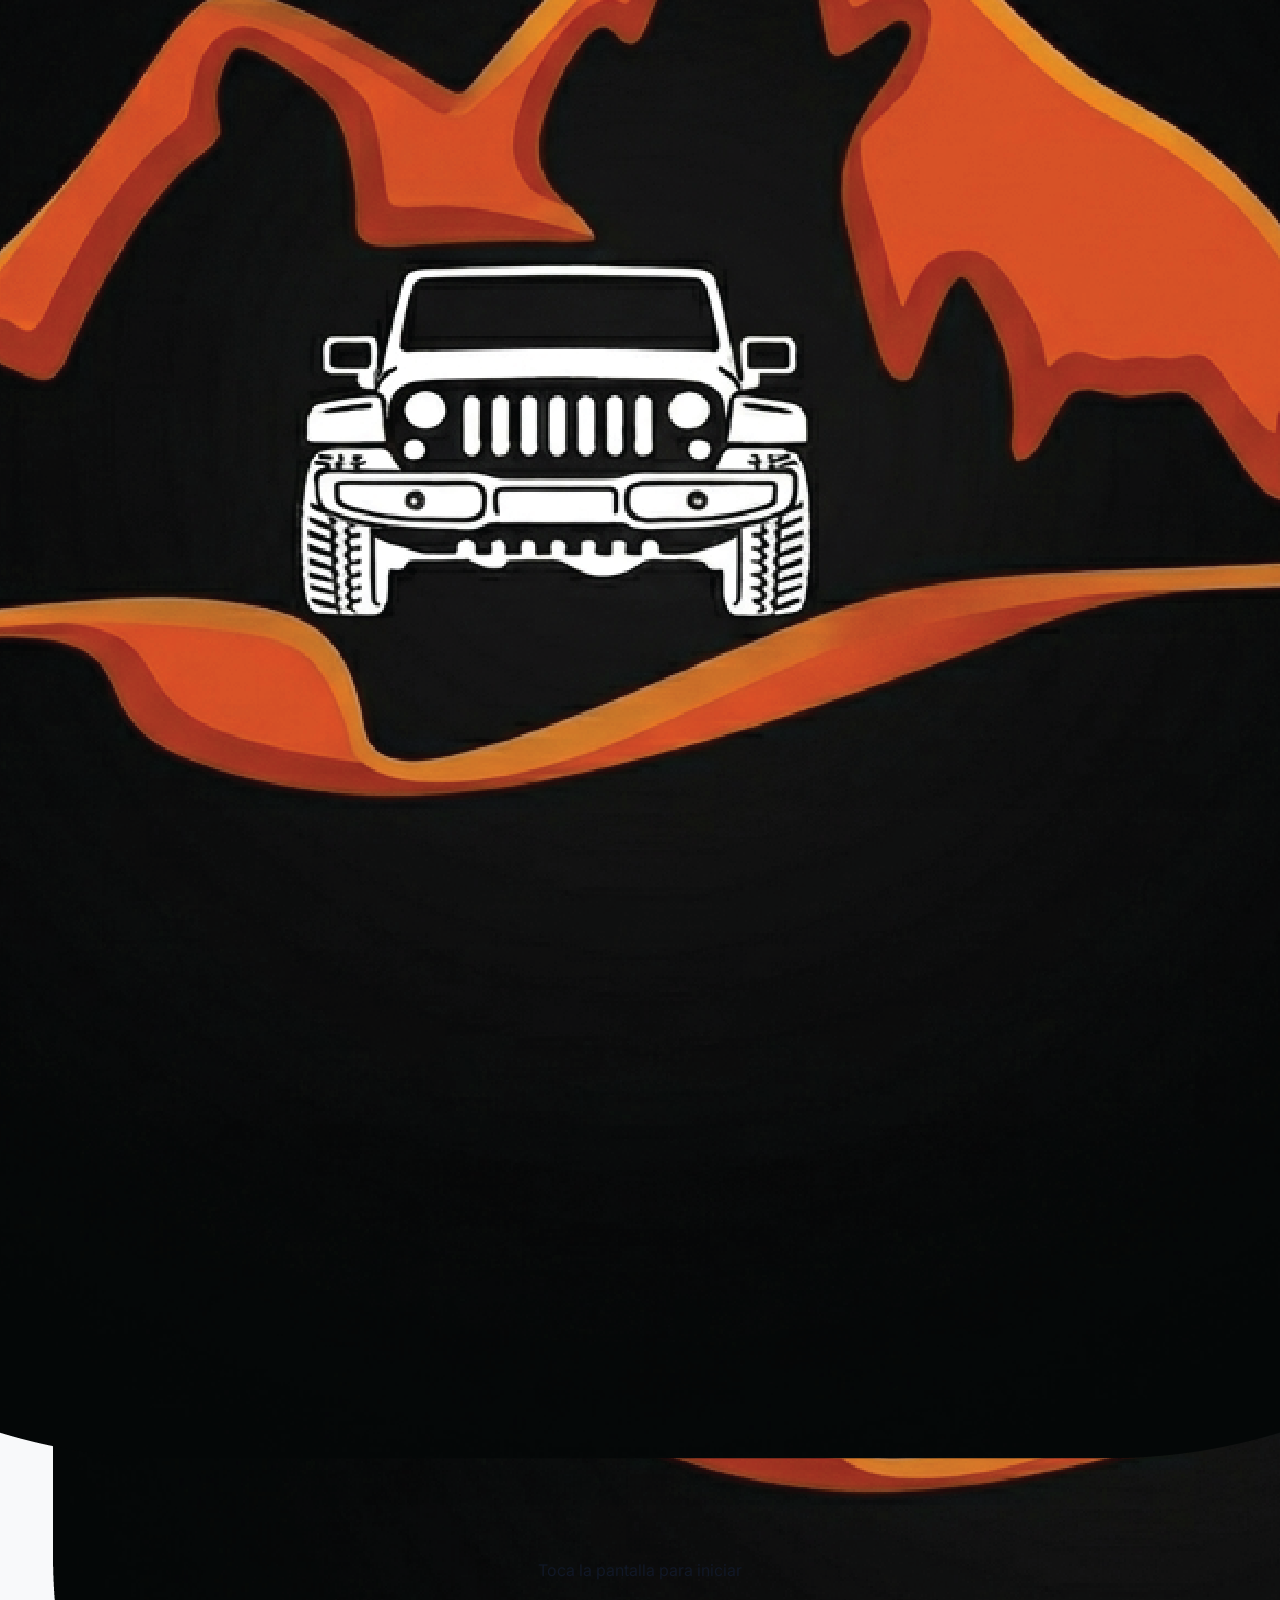
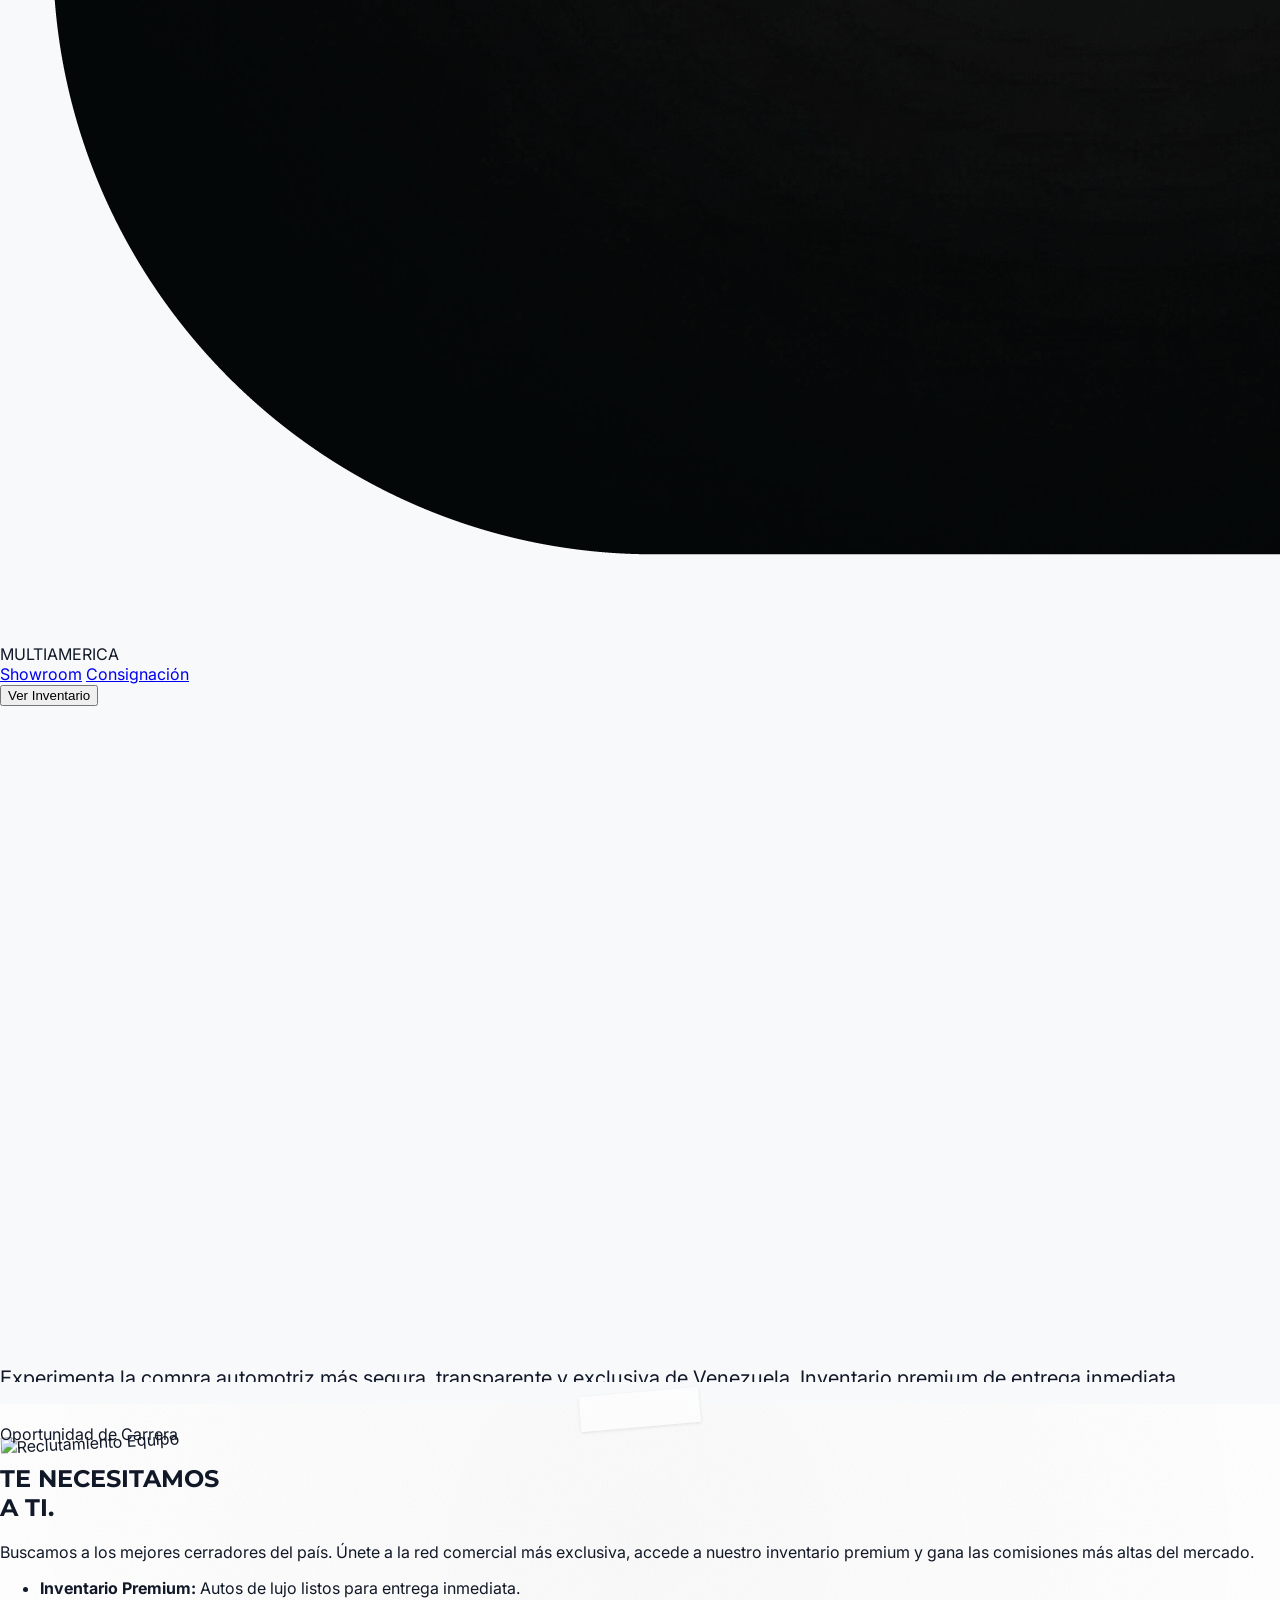
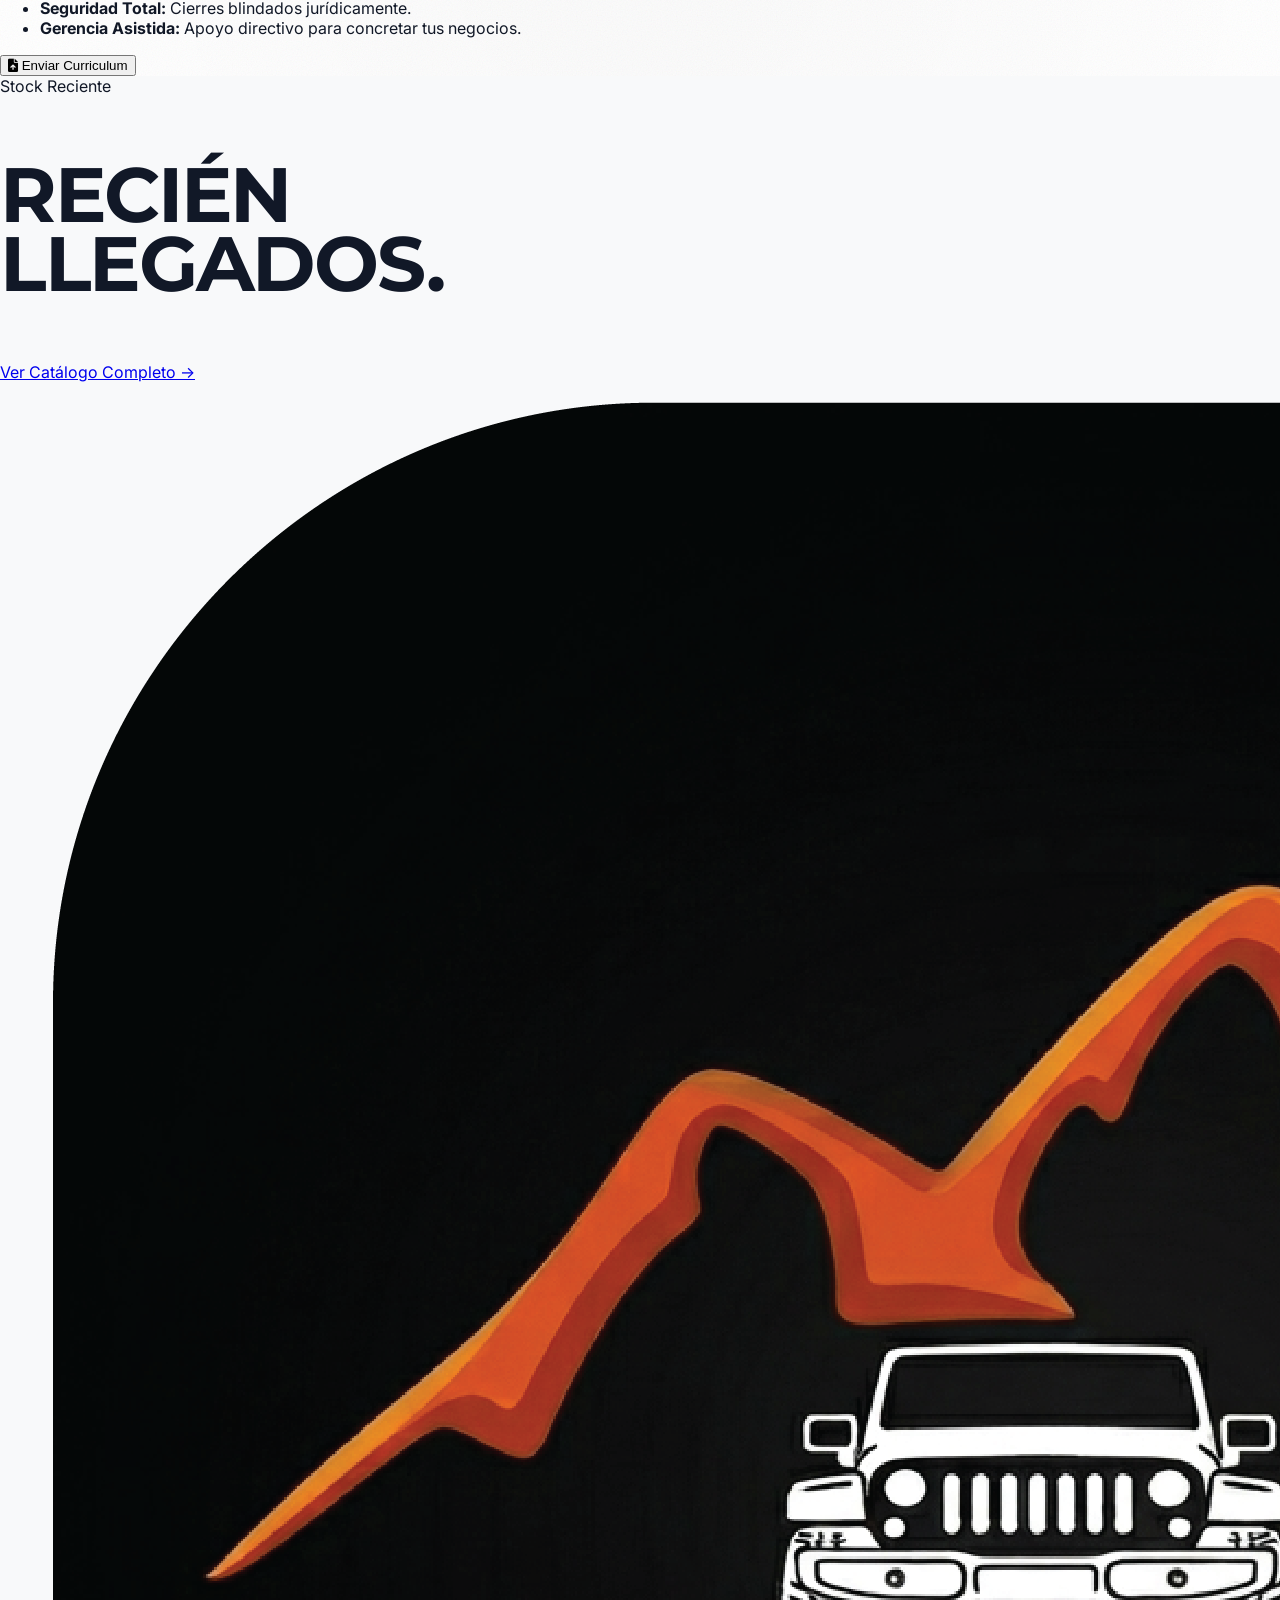
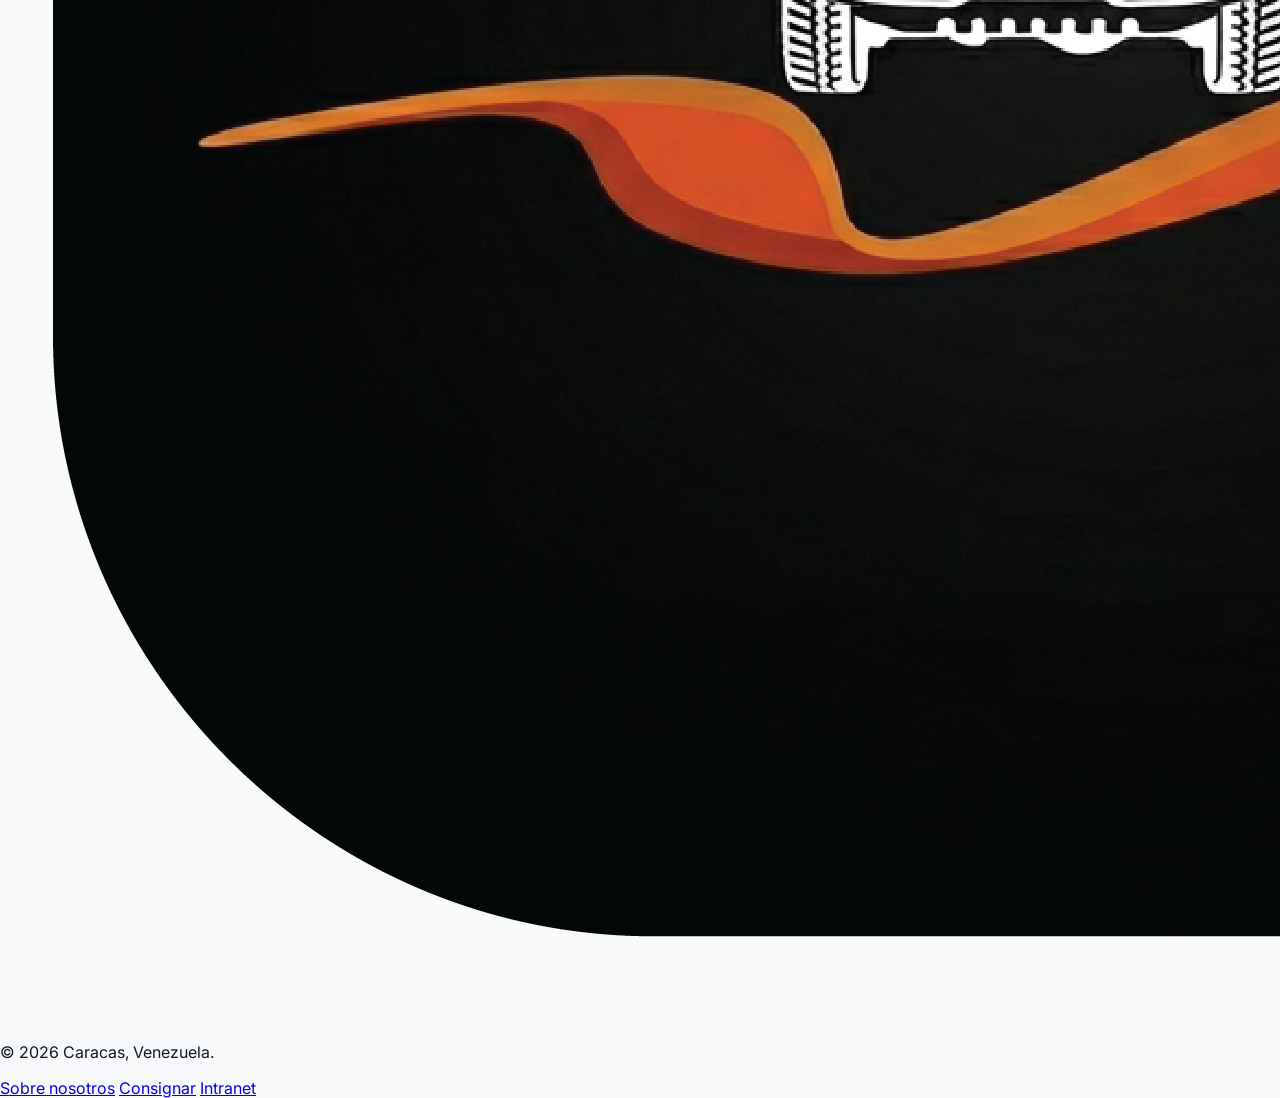
==== index.html @ cc38f563 "feat: boton para saltar el video de intro en index.html Antes habia que esperar a que termine el vid" ====
<!DOCTYPE html>
<html lang="es">
<head>
    <meta charset="UTF-8">
    <meta name="viewport" content="width=device-width, initial-scale=1.0, maximum-scale=1.0, user-scalable=no">
    <title>Multiamerica | Concesionario Elite Caracas</title>
    
    <script src="https://cdn.tailwindcss.com"></script>
    <link href="https://cdnjs.cloudflare.com/ajax/libs/font-awesome/6.0.0/css/all.min.css" rel="stylesheet">
    <link href="https://fonts.googleapis.com/css2?family=Inter:wght@300;400;600;800;900&family=Montserrat:ital,wght@0,700;0,900;1,900&display=swap" rel="stylesheet">
    
    <script src="https://cdnjs.cloudflare.com/ajax/libs/gsap/3.12.2/gsap.min.js"></script>
    <script src="https://cdnjs.cloudflare.com/ajax/libs/gsap/3.12.2/ScrollTrigger.min.js"></script>

    <script src="https://cdn.jsdelivr.net/npm/@supabase/supabase-js@2"></script>
    <script src="public-db.js"></script>

    <style>
        :root { --brand-orange: #ff8801; }
        /* Fondo claro para toda la web */
        body { font-family: 'Inter', sans-serif; background-color: #f8f9fa; color: #111827; overflow-x: hidden; margin: 0; }
        .font-title { font-family: 'Montserrat', sans-serif; }

        /* TIPOGRAFÍA FLUIDA */
        .fluid-h1 { font-size: clamp(3rem, 10vw, 8rem); line-height: 0.85; letter-spacing: -0.04em; }
        .fluid-h2 { font-size: clamp(2.5rem, 6vw, 5rem); line-height: 0.9; letter-spacing: -0.03em; }
        .fluid-p { font-size: clamp(0.875rem, 2vw, 1.25rem); line-height: 1.6; }

        /* Pantallas de Carga */
        #enter-screen {
            position: fixed; inset: 0; background-color: #000000; z-index: 10000;
            display: flex; flex-direction: column; align-items: center; justify-content: center;
            transition: opacity 0.8s ease-in-out; cursor: pointer;
        }
        #video-loader {
            position: fixed; inset: 0; background-color: #000000; z-index: 9999;
            display: flex; align-items: center; justify-content: center; transition: opacity 1s ease-in-out;
        }
        #video-loader video { width: 100%; max-width: 800px; height: auto; outline: none; }

        .reveal-text-wrapper { overflow: hidden; display: block; }
        .reveal-text { transform: translateY(100%); display: inline-block; }

        /* Efecto de ruido sutil adaptado a fondo claro */
        .film-grain {
            position: fixed; inset: 0; z-index: 50; pointer-events: none; opacity: 0.04;
            background-image: url("data:image/svg+xml,%3Csvg viewBox='0 0 200 200' xmlns='http://www.w3.org/2000/svg'%3E%3Cfilter id='noiseFilter'%3E%3CfeTurbulence type='fractalNoise' baseFrequency='0.65' numOctaves='3' stitchTiles='stitch'/%3E%3C/filter%3E%3Crect width='100%25' height='100%25' filter='url(%23noiseFilter)'/%3E%3C/svg%3E");
            mix-blend-mode: multiply;
        }

        /* Pared del Poster */
        .wall-texture {
            background-color: #ffffff;
            background-image: radial-gradient(circle at center, rgba(0,0,0,0.02) 0%, transparent 100%),
                              url("data:image/svg+xml,%3Csvg width='100' height='100' viewBox='0 0 100 100' xmlns='http://www.w3.org/2000/svg'%3E%3Cfilter id='n'%3E%3CfeTurbulence type='fractalNoise' baseFrequency='0.8' numOctaves='4' stitchTiles='stitch'/%3E%3C/filter%3E%3Crect width='100' height='100' filter='url(%23n)' opacity='0.08'/%3E%3C/svg%3E");
        }
        
        .cinta-adhesiva {
            position: absolute;
            top: -12px;
            left: 50%;
            width: 120px;
            height: 35px;
            background-color: rgba(255, 255, 255, 0.6);
            box-shadow: 0 1px 3px rgba(0,0,0,0.1);
            backdrop-filter: blur(4px);
            transform: translateX(-50%) rotate(-2deg);
            z-index: 10;
            opacity: 0.9;
        }
    </style>
</head>
<body class="w-full relative overflow-x-hidden">

    <div class="film-grain"></div>

    <!-- PANTALLA DE CARGA EN NEGRO -->
    <div id="enter-screen" onclick="iniciarConSonido()">
        <img src="multiamerica_logo.png" onerror="this.style.display='none'" class="w-40 md:w-64 mb-6 drop-shadow-[0_0_40px_rgba(255,136,1,0.4)]" alt="Multiamerica Logo">
        
        <div class="flex items-center gap-3 animate-pulse mt-8">
            <span class="w-2 h-2 bg-[#ff8801] rounded-full"></span>
            <p class="text-[10px] md:text-xs text-gray-400 uppercase tracking-[0.3em] font-bold">Toca la pantalla para iniciar</p>
        </div>
    </div>

    <!-- VIDEO DE CARGA EN NEGRO -->
    <div id="video-loader">
        <video id="intro-video" playsinline>
            <source src="intro-video.mp4" type="video/webm">
        </video>
        <button onclick="saltarIntro()" class="fixed top-6 right-6 z-[10001] bg-white/10 hover:bg-white/20 text-white text-[10px] font-black uppercase tracking-widest px-5 py-3 rounded-full border border-white/20 backdrop-blur-md transition-all active:scale-95">
            Saltar <i class="fa-solid fa-forward ml-1"></i>
        </button>
    </div>

    <!-- ================= NAVEGACIÓN FIJA ================= -->
    <nav class="fixed top-0 left-0 w-full z-50 px-6 md:px-12 py-4 flex justify-between items-center opacity-0 transition-all duration-300" id="navbar">
        <div class="flex items-center gap-4 cursor-pointer" onclick="window.scrollTo({top: 0, behavior: 'smooth'})">
            <!-- LOGO CORREGIDO: Sin brightness-0 para que se vea a color y con sombra -->
            <img src="multiamerica_logo.png" alt="Multiamerica" class="h-10 md:h-14 object-contain drop-shadow-[0_2px_10px_rgba(0,0,0,0.15)]">
            <div class="hidden sm:block text-2xl font-black italic uppercase tracking-tighter text-black">MULTI<span class="text-[#ff8801]">AMERICA</span></div>
        </div>

        <div class="flex items-center gap-6">
            <div class="hidden md:flex gap-8 items-center font-bold text-[10px] lg:text-xs uppercase tracking-widest text-gray-700">
                <a href="showroom.html" class="hover:text-black transition-colors">Showroom</a>
                <a href="concesionar.html" class="hover:text-black transition-colors">Consignación</a>
            </div>
            <button onclick="window.location.href='showroom.html'" class="bg-black text-white px-6 py-3 rounded-full text-[10px] font-black uppercase tracking-widest hover:bg-[#ff8801] hover:text-black transition-all shadow-lg active:scale-95">
                Ver Inventario
            </button>
        </div>
    </nav>

    <!-- HERO SECTION CLARO -->
    <section class="relative w-full h-screen min-h-[600px] flex flex-col justify-center px-6 md:px-12 overflow-hidden">
        <div class="absolute inset-0 z-0">
            <video autoplay loop muted playsinline class="w-full h-full object-cover opacity-60 scale-105" id="bg-video">
                <source src="fondo1.mp4" type="video/mp4"> 
            </video>
            <!-- Degradados blancos para leer texto oscuro -->
            <div class="absolute inset-0 bg-gradient-to-r from-white/95 via-white/70 to-transparent"></div>
            <div class="absolute inset-0 bg-gradient-to-t from-[#f8f9fa] via-transparent to-transparent"></div>
        </div>

        <div class="relative z-10 max-w-5xl mt-20 md:mt-0">
            <div class="reveal-text-wrapper mb-6">
                <span class="reveal-text inline-flex items-center gap-3 px-4 py-1.5 rounded-full bg-black/5 border border-black/10 backdrop-blur-md">
                    <span class="w-2 h-2 bg-[#ff8801] rounded-full animate-pulse"></span>
                    <span class="text-[9px] font-black uppercase tracking-[0.3em] text-black">Concesionario Elite Caracas</span>
                </span>
            </div>

            <h1 class="font-title font-black uppercase italic fluid-h1 text-black">
                <div class="reveal-text-wrapper"><span class="reveal-text">LA EXCELENCIA</span></div>
                <div class="reveal-text-wrapper"><span class="reveal-text text-transparent bg-clip-text bg-gradient-to-r from-black to-gray-400">NO SE NEGOCIA.</span></div>
            </h1>
            
            <div class="reveal-text-wrapper mt-6 md:mt-10">
                <p class="reveal-text text-gray-700 font-medium max-w-xl fluid-p">
                    Experimenta la compra automotriz más segura, transparente y exclusiva de Venezuela. Inventario premium de entrega inmediata.
                </p>
            </div>

            <div class="reveal-text-wrapper mt-10">
                <div class="reveal-text flex flex-wrap gap-4">
                    <button onclick="window.location.href='showroom.html'" class="bg-[#ff8801] text-black font-black uppercase tracking-widest text-xs px-8 md:px-12 py-5 rounded-full hover:bg-black hover:text-white transition-all shadow-[0_10px_30px_rgba(255,136,1,0.3)] hover:scale-105 active:scale-95">
                        Explorar Showroom
                    </button>
                </div>
            </div>
        </div>
    </section>

    <!-- RECLUTAMIENTO CLARO -->
    <section id="reclutamiento-section" class="relative py-24 md:py-32 wall-texture overflow-hidden border-t border-gray-200">
        <div class="absolute top-0 left-0 w-full md:w-1/2 h-full bg-[#ff8801]/5 blur-[150px] pointer-events-none"></div>

        <div class="max-w-7xl mx-auto px-6 relative z-10 grid lg:grid-cols-2 gap-16 lg:gap-24 items-center">
            
            <div class="relative flex justify-center perspective-1000">
                <div id="poster-pegado" class="relative w-full max-w-[380px] lg:max-w-[420px] origin-center rotate-[-3deg] opacity-0 scale-125">
                    <div class="absolute inset-0 bg-black/20 blur-xl translate-y-6 translate-x-4 pointer-events-none"></div>
                    <div class="cinta-adhesiva"></div>
                    <img src="reclutamiento.png" alt="Reclutamiento Equipo" class="relative w-full h-auto rounded-sm border-[10px] border-white shadow-xl">
                </div>
            </div>

            <div class="space-y-6 md:space-y-8 text-center lg:text-left gs-reveal-poster">
                <div class="flex items-center justify-center lg:justify-start gap-3">
                    <span class="w-2 h-2 bg-red-500 rounded-full animate-pulse"></span>
                    <span class="text-red-500 text-[10px] font-black uppercase tracking-[0.3em]">Oportunidad de Carrera</span>
                </div>
                
                <h2 class="text-5xl md:text-7xl font-title font-black uppercase italic tracking-tighter leading-[0.9] text-black">
                    TE NECESITAMOS <br><span class="text-[#ff8801]">A TI.</span>
                </h2>
                
                <p class="text-gray-600 text-sm md:text-lg font-medium max-w-md mx-auto lg:mx-0 leading-relaxed">
                    Buscamos a los mejores cerradores del país. Únete a la red comercial más exclusiva, accede a nuestro inventario premium y gana las comisiones más altas del mercado.
                </p>

                <ul class="text-black text-sm md:text-base space-y-4 mt-6 text-left max-w-md mx-auto lg:mx-0 border-l-2 border-[#ff8801] pl-6">
                    <li><strong class="text-black">Inventario Premium:</strong> Autos de lujo listos para entrega inmediata.</li>
                    <li><strong class="text-black">Seguridad Total:</strong> Cierres blindados jurídicamente.</li>
                    <li><strong class="text-black">Gerencia Asistida:</strong> Apoyo directivo para concretar tus negocios.</li>
                </ul>

                <div class="pt-8">
                    <button onclick="window.location.href='postulacion-vendedor.html'" class="w-full lg:w-auto bg-[#ff8801] text-black font-black uppercase tracking-widest text-xs px-12 py-5 rounded-2xl hover:bg-black hover:text-white transition-all shadow-[0_10px_30px_rgba(255,136,1,0.3)] hover:scale-105 active:scale-95 flex items-center justify-center gap-3 mx-auto lg:mx-0">
                        <i class="fa-solid fa-file-arrow-up text-lg"></i> Enviar Curriculum
                    </button>
                </div>
            </div>
        </div>
    </section>

    <!-- RECIÉN LLEGADOS CLARO -->
    <section class="py-24 md:py-32 px-6 md:px-12 bg-white text-black relative z-20 rounded-t-[40px] md:rounded-t-[80px] shadow-[0_-20px_50px_rgba(0,0,0,0.02)] border-t border-gray-100">
        <div class="max-w-7xl mx-auto">
            <div class="flex flex-col md:flex-row justify-between items-end mb-16 gap-6 gs-reveal">
                <div>
                    <span class="text-[#ff8801] font-black uppercase tracking-[0.3em] text-[10px]">Stock Reciente</span>
                    <h2 class="fluid-h2 font-title font-black uppercase italic leading-none mt-2 tracking-tighter text-black">RECIÉN <br>LLEGADOS.</h2>
                </div>
                <a href="showroom.html" class="group flex items-center gap-3 text-xs font-black uppercase tracking-widest border-b-2 border-black pb-2 hover:text-[#ff8801] hover:border-[#ff8801] transition-all text-black">
                    Ver Catálogo Completo <span class="group-hover:translate-x-2 transition-transform">→</span>
                </a>
            </div>
            
            <div id="grid-destacados" class="grid grid-cols-1 md:grid-cols-2 lg:grid-cols-3 gap-6 md:gap-8">
                <div class="animate-pulse bg-gray-100 h-[400px] md:h-[450px] rounded-[30px] md:rounded-[40px]"></div>
                <div class="animate-pulse bg-gray-100 h-[400px] md:h-[450px] rounded-[30px] md:rounded-[40px]"></div>
                <div class="animate-pulse bg-gray-100 h-[400px] md:h-[450px] rounded-[30px] md:rounded-[40px]"></div>
            </div>
        </div>
    </section>

    <!-- FOOTER CLARO (CORREGIDO) -->
    <footer class="bg-gray-100 border-t border-gray-200 py-16 px-6 md:px-12">
        <div class="max-w-7xl mx-auto flex flex-col md:flex-row justify-between items-center gap-10">
            <div class="flex flex-col items-center md:items-start">
                <!-- LOGO CORREGIDO: Sin brightness-0 ni opacity-80 -->
                <img src="multiamerica_logo.png" alt="Multiamerica Logo" class="h-12 object-contain mb-3 drop-shadow-sm transition-all hover:scale-105 duration-300">
                <p class="text-gray-500 text-[10px] uppercase font-bold tracking-widest mt-2">© 2026 Caracas, Venezuela.</p>
            </div>
            <div class="flex flex-wrap justify-center gap-8 items-center text-[10px] font-black uppercase tracking-widest text-gray-500">
                <a href="nosotros.html" class="hover:text-black transition-all">Sobre nosotros</a>
                <a href="concesionar.html" class="hover:text-black transition-all">Consignar</a>
                <a href="vendedores.html" class="hover:text-black transition-all border border-gray-300 px-4 py-2 rounded-full hover:bg-white">Intranet</a>
            </div>
        </div>
    </footer>

    <script>
        document.addEventListener("DOMContentLoaded", () => {
            // Lógica de Scroll para Navbar CLARA
            window.addEventListener('scroll', () => {
                const nav = document.getElementById('navbar');
                if (window.scrollY > 30) {
                    nav.classList.add('bg-white/95', 'backdrop-blur-md', 'border-b', 'border-gray-200/80', 'shadow-sm');
                    nav.classList.replace('py-4', 'py-3');
                } else {
                    nav.classList.remove('bg-white/95', 'backdrop-blur-md', 'border-b', 'border-gray-200/80', 'shadow-sm');
                    nav.classList.replace('py-3', 'py-4');
                }
            });

            // 1. CONTROL PANTALLA DE CARGA (SOLO A NUEVOS USUARIOS)
            const enterScreen = document.getElementById('enter-screen');
            const videoLoader = document.getElementById('video-loader');
            const introVideo = document.getElementById('intro-video');

            // CAMBIO CLAVE: Usar localStorage en lugar de sessionStorage. 
            // Así el intro solo se muestra a usuarios que NUNCA han visitado la página (o borraron caché).
            // No los molestará cada vez que vuelvan al index o abran otra pestaña.
            const yaVioIntro = localStorage.getItem('multiamerica_intro');
            let fallbackTimer;

            function forzarEntradaWeb() {
                clearTimeout(fallbackTimer);
                videoLoader.style.opacity = '0';
                setTimeout(() => {
                    videoLoader.style.display = 'none';
                    enterScreen.style.display = 'none';
                    
                    const tl = gsap.timeline({ defaults: { ease: "power4.out" } });
                    tl.to("#navbar", { opacity: 1, y: 0, duration: 1 });
                    tl.to(".reveal-text", { y: "0%", duration: 1.2, stagger: 0.15 }, "-=0.5");
                    ScrollTrigger.refresh();
                }, 1000);
            }

            if (yaVioIntro) {
                // SI YA ES UN USUARIO RECURRENTE: Omitir intro instantáneamente
                enterScreen.style.display = 'none';
                videoLoader.style.display = 'none';
                setTimeout(() => {
                    const tl = gsap.timeline({ defaults: { ease: "power4.out" } });
                    tl.to("#navbar", { opacity: 1, y: 0, duration: 1 });
                    tl.to(".reveal-text", { y: "0%", duration: 1.2, stagger: 0.15 }, "-=0.5");
                    ScrollTrigger.refresh();
                }, 100);
            } else {
                // SI ES UN USUARIO NUEVO: Mostrar el intro con sonido
                window.iniciarConSonido = function() {
                    enterScreen.style.opacity = '0';
                    setTimeout(() => {
                        enterScreen.style.display = 'none';
                        introVideo.volume = 1;
                        
                        fallbackTimer = setTimeout(forzarEntradaWeb, 15000);
                        
                        introVideo.play().catch(e => {
                            console.log("Error de reproducción forzada:", e);
                            forzarEntradaWeb();
                        });
                    }, 500);
                };

                introVideo.addEventListener('ended', () => {
                    // Marcarlo en localStorage para que NUNCA MÁS le salga
                    localStorage.setItem('multiamerica_intro', 'true');
                    forzarEntradaWeb();
                });
            }

            // Disponible en ambos casos (usuario nuevo o recurrente que
            // vuelve a ver el intro manualmente) para saltar el video.
            window.saltarIntro = function() {
                localStorage.setItem('multiamerica_intro', 'true');
                clearTimeout(fallbackTimer);
                introVideo.pause();
                forzarEntradaWeb();
            };

            // Animaciones Scroll
            gsap.utils.toArray('.gs-reveal').forEach(function(elem) {
                gsap.fromTo(elem, { y: 50, autoAlpha: 0 }, {
                    duration: 1, y: 0, autoAlpha: 1, ease: "power3.out",
                    scrollTrigger: { trigger: elem, start: "top 85%" }
                });
            });

            // Animación del póster de reclutamiento
            gsap.to("#poster-pegado", {
                scale: 1,
                opacity: 1,
                rotation: -3,
                duration: 0.8,
                ease: "back.out(1.5)",
                scrollTrigger: {
                    trigger: "#reclutamiento-section",
                    start: "top 60%"
                }
            });

            gsap.fromTo(".gs-reveal-poster", 
                { x: 50, opacity: 0 }, 
                {
                    x: 0, opacity: 1, duration: 1, ease: "power3.out", delay: 0.2,
                    scrollTrigger: {
                        trigger: "#reclutamiento-section",
                        start: "top 60%"
                    }
                }
            );

            // Cargar datos desde Supabase
            async function cargarDestacados() {
                try {
                    const client = (typeof _supabase !== 'undefined') ? _supabase : supabase;
                    const { data } = await client.from('inventario').select('*').eq('estatus', 'Disponible').order('creado_el', { ascending: false }).limit(3);
                    
                    if (data && data.length > 0) {
                        const container = document.getElementById('grid-destacados');
                        container.innerHTML = data.map((carro) => {
                            let fotoFinal = 'https://placehold.co/800x600?text=Auto';
                            if (carro.fotos && carro.fotos.length > 0) {
                                fotoFinal = carro.fotos[0].startsWith('http') ? carro.fotos[0] : `${CONFIG.SUPABASE_URL}/storage/v1/object/public/autos/${carro.fotos[0]}`;
                            }
                            return `
                            <div onclick="window.location.href='detalle.html?id=${carro.id}'" class="group cursor-pointer">
                                <div class="relative h-[400px] md:h-[450px] rounded-[30px] md:rounded-[40px] overflow-hidden mb-6 shadow-[0_20px_40px_rgba(0,0,0,0.08)] bg-gray-100 border border-gray-100">
                                    <img src="${fotoFinal}" class="w-full h-full object-cover group-hover:scale-110 transition-transform duration-1000">
                                    <div class="absolute inset-0 bg-gradient-to-t from-black/80 via-black/10 to-transparent"></div>
                                    <div class="absolute bottom-8 left-8 right-8">
                                        <p class="text-[#ff8801] font-black text-[10px] uppercase tracking-widest mb-1">${carro.anio} • ${carro.transmision || 'Auto'}</p>
                                        <h3 class="text-white text-3xl md:text-4xl font-title font-black uppercase italic leading-none tracking-tighter">${carro.marca} <br> <span class="text-gray-300">${carro.modelo}</span></h3>
                                    </div>
                                </div>
                            </div>`;
                        }).join('');
                    }
                } catch (e) { console.error("Error cargando recientes:", e); }
            }
            cargarDestacados();
        });
    </script>
</body>
</html>
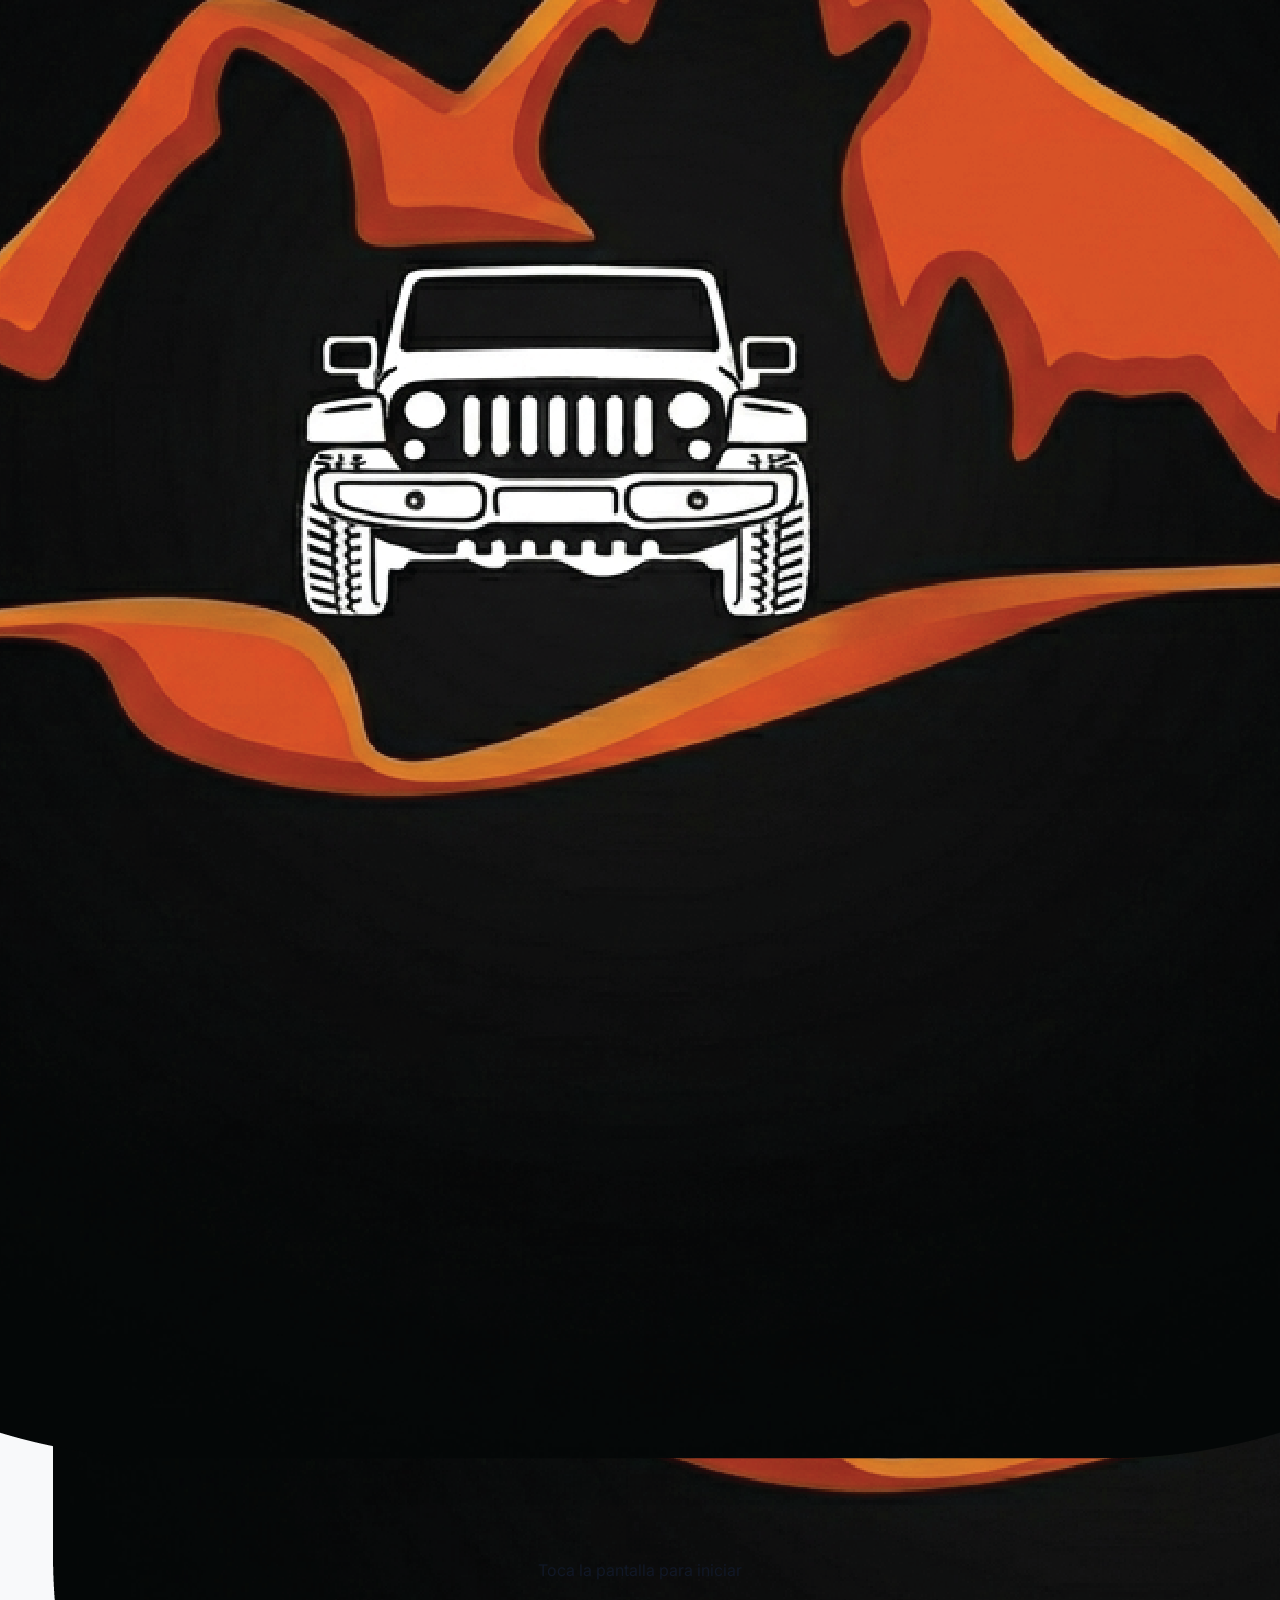
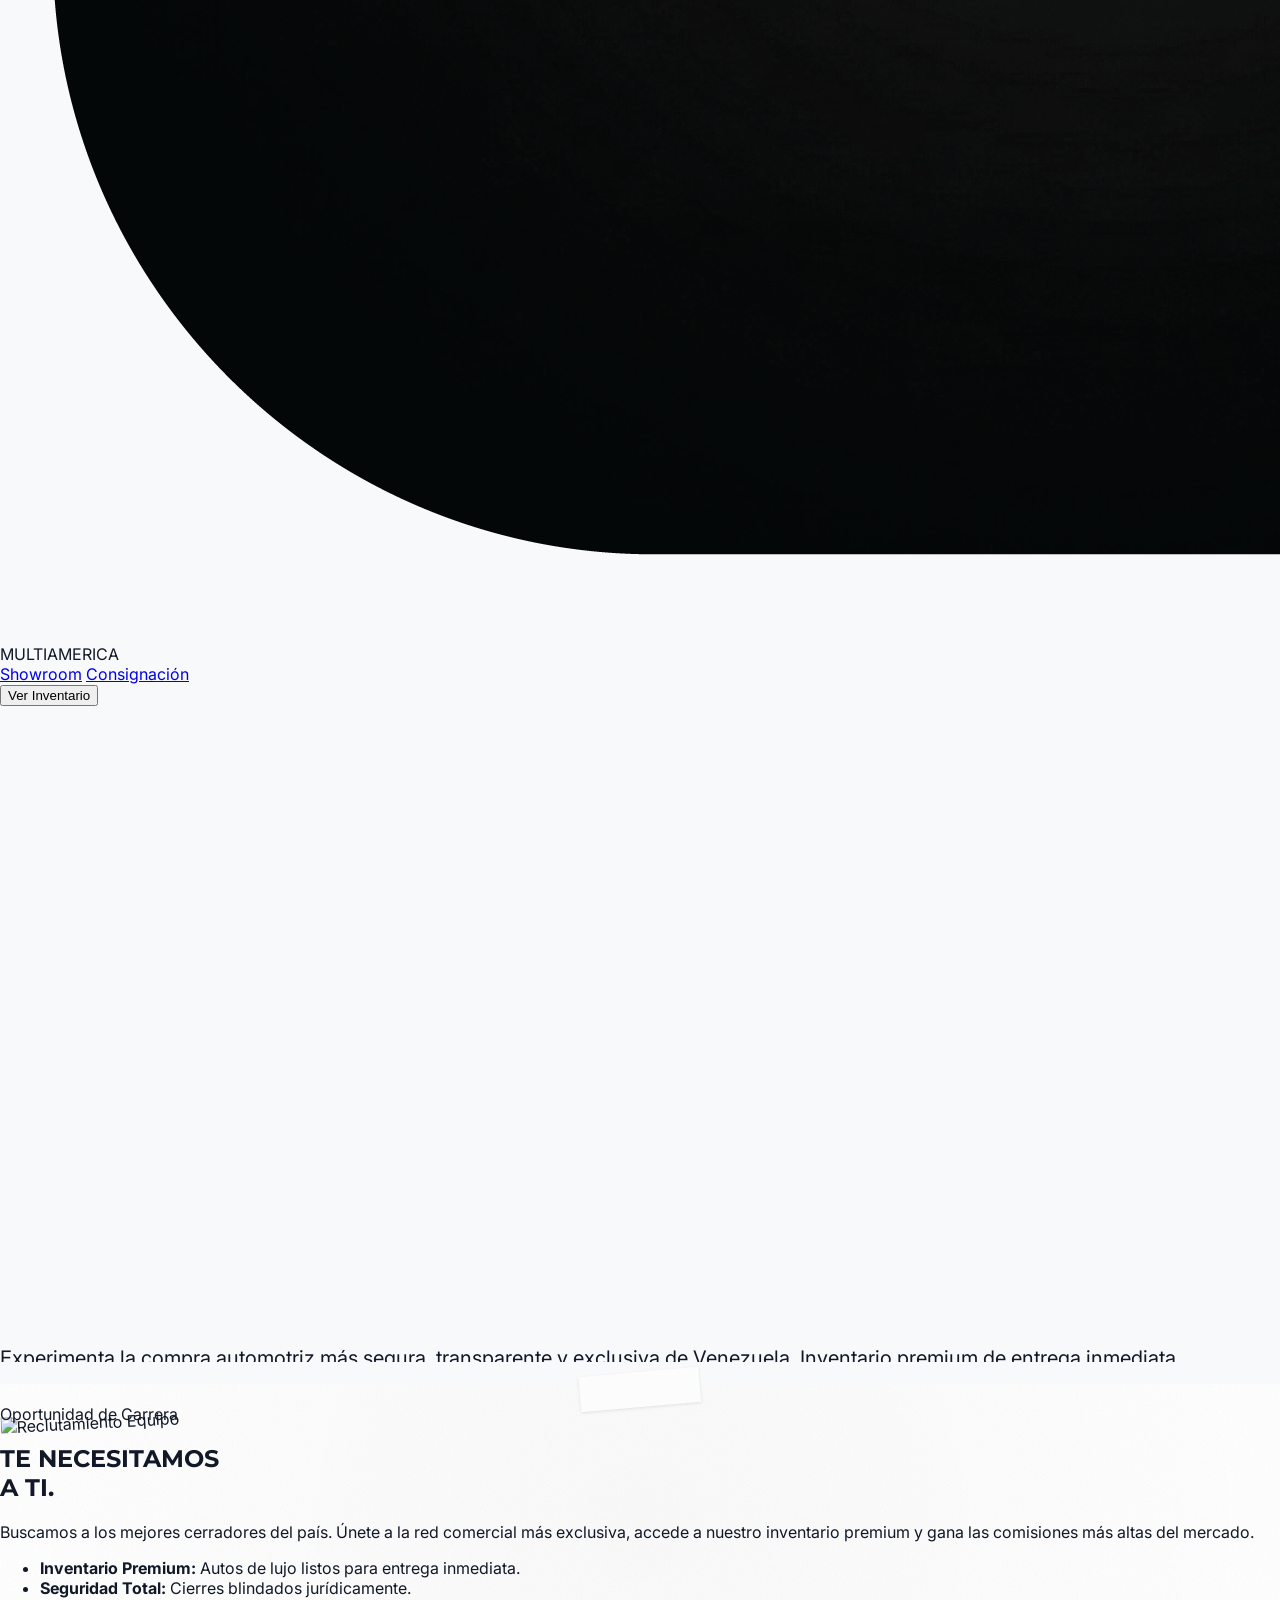
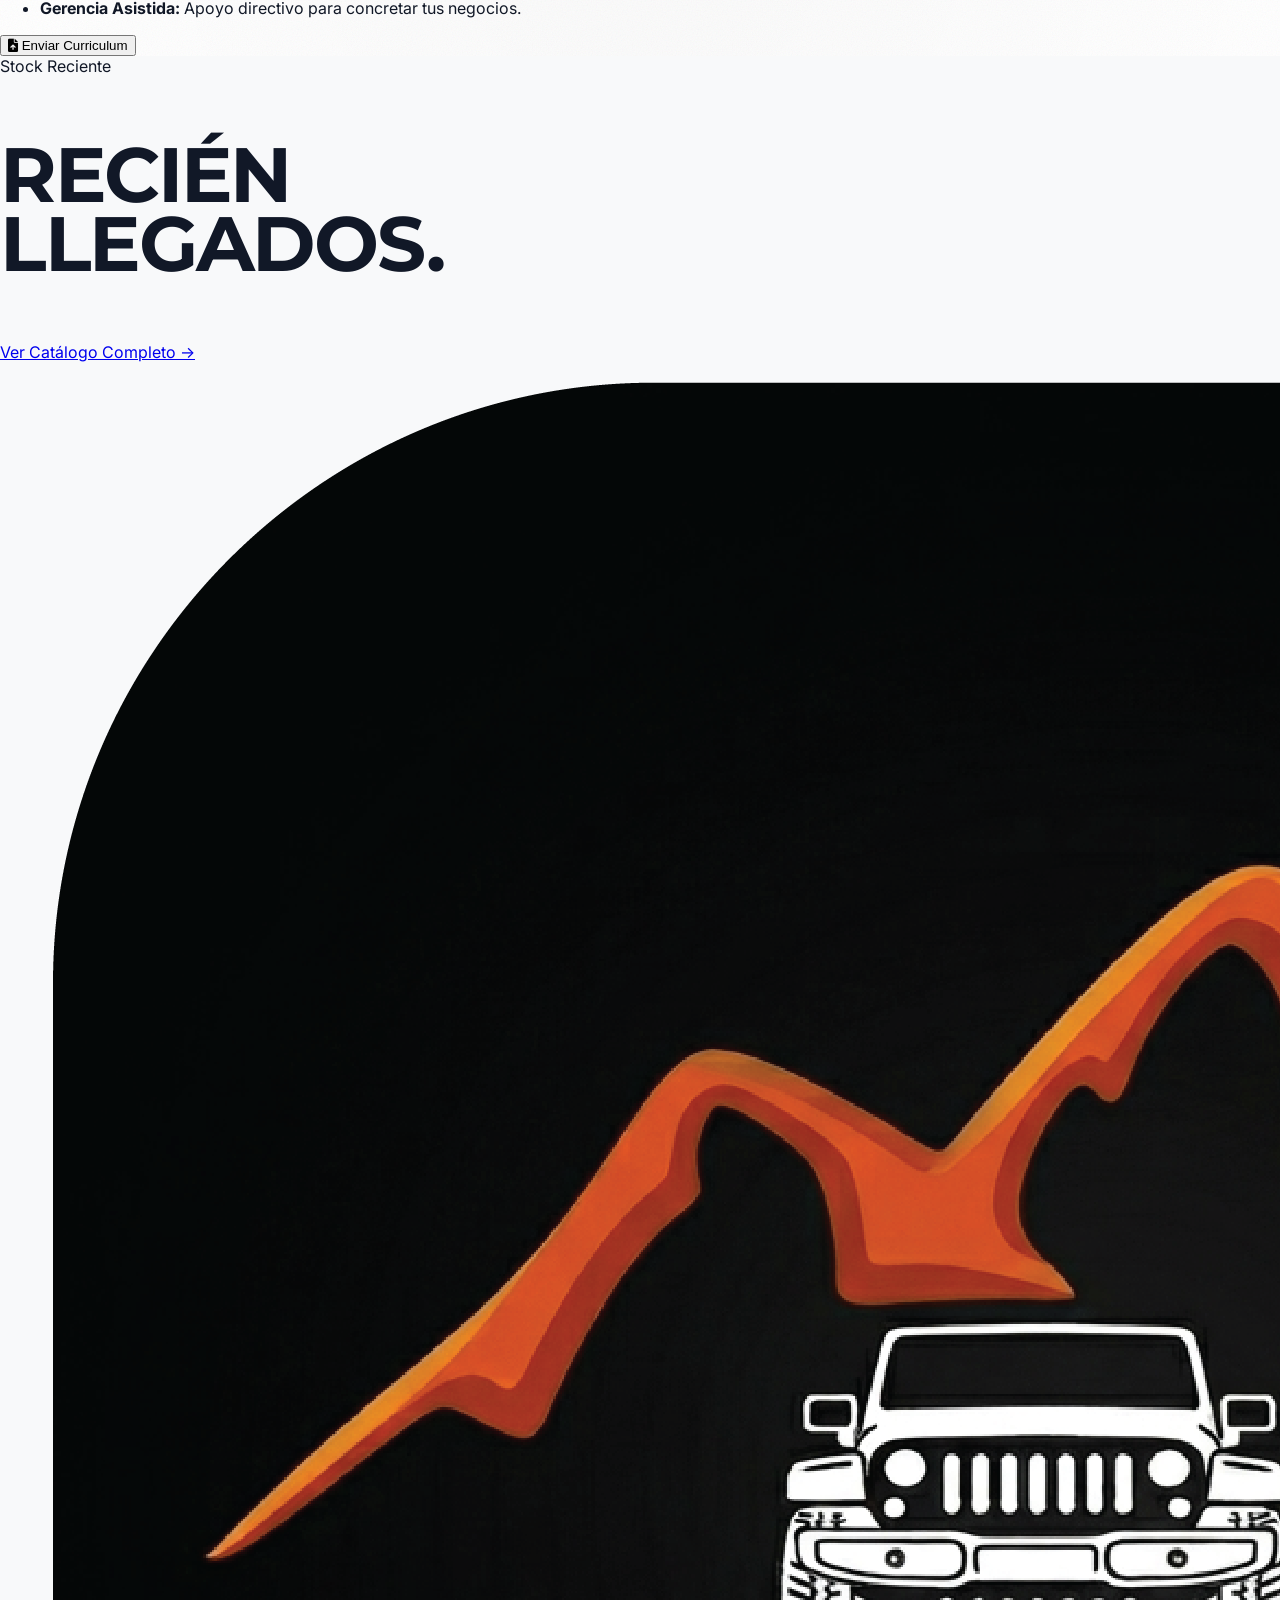
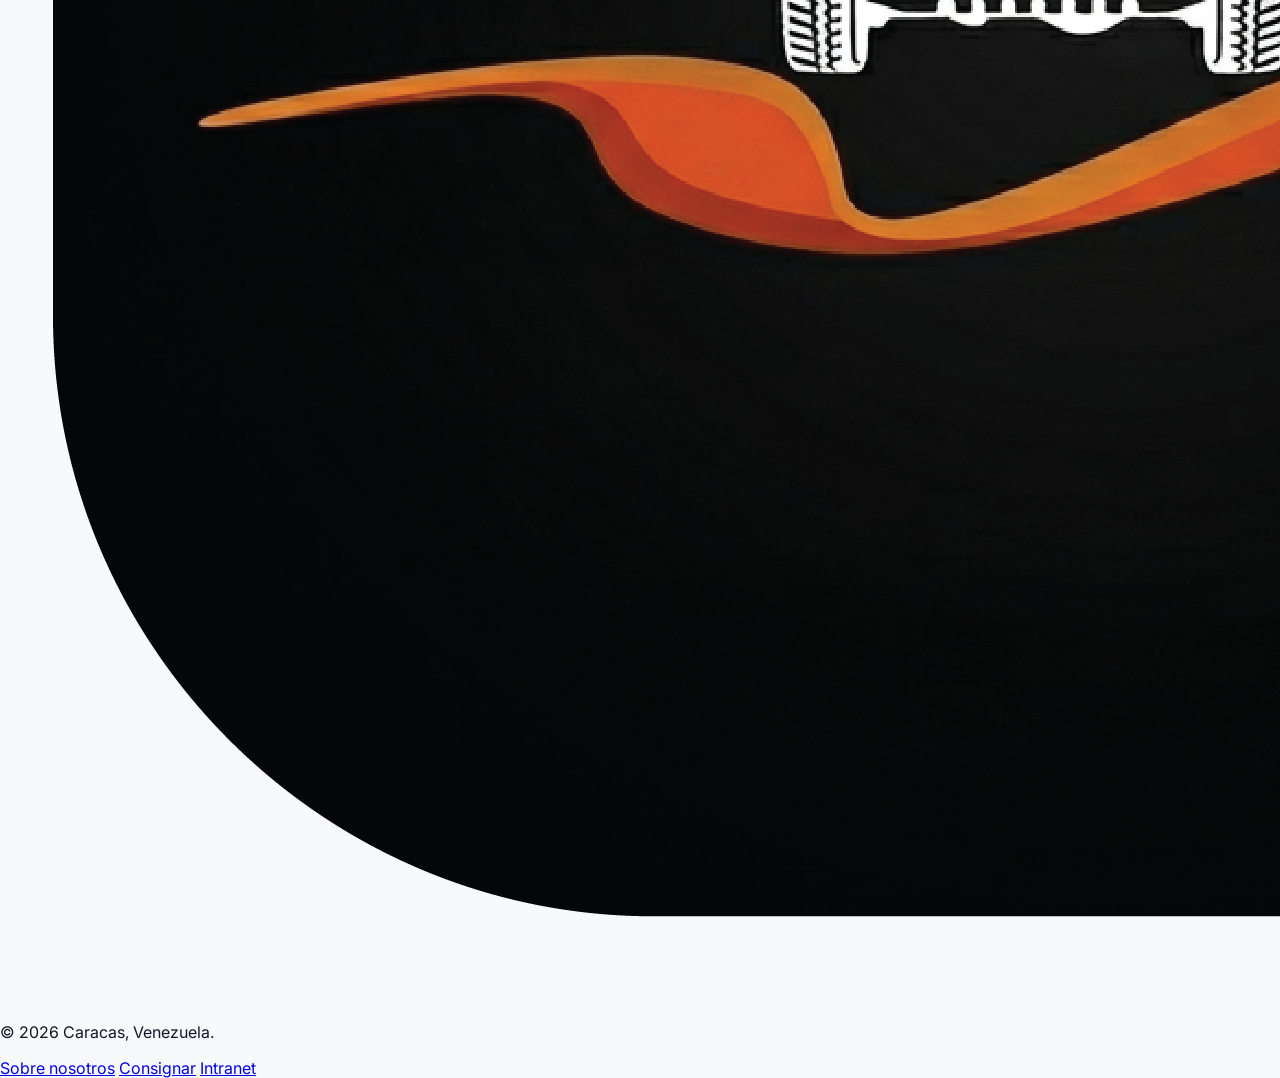
==== commit 10532761: "feat: dos CTAs claros en el hero (comprar vs vender) + quita badge El boton unico "Explorar Showroom" ====
--- a/index.html
+++ b/index.html
@@ -125,13 +125,6 @@
         </div>
 
         <div class="relative z-10 max-w-5xl mt-20 md:mt-0">
-            <div class="reveal-text-wrapper mb-6">
-                <span class="reveal-text inline-flex items-center gap-3 px-4 py-1.5 rounded-full bg-black/5 border border-black/10 backdrop-blur-md">
-                    <span class="w-2 h-2 bg-[#ff8801] rounded-full animate-pulse"></span>
-                    <span class="text-[9px] font-black uppercase tracking-[0.3em] text-black">Concesionario Elite Caracas</span>
-                </span>
-            </div>
-
             <h1 class="font-title font-black uppercase italic fluid-h1 text-black">
                 <div class="reveal-text-wrapper"><span class="reveal-text">LA EXCELENCIA</span></div>
                 <div class="reveal-text-wrapper"><span class="reveal-text text-transparent bg-clip-text bg-gradient-to-r from-black to-gray-400">NO SE NEGOCIA.</span></div>
@@ -146,7 +139,10 @@
             <div class="reveal-text-wrapper mt-10">
                 <div class="reveal-text flex flex-wrap gap-4">
                     <button onclick="window.location.href='showroom.html'" class="bg-[#ff8801] text-black font-black uppercase tracking-widest text-xs px-8 md:px-12 py-5 rounded-full hover:bg-black hover:text-white transition-all shadow-[0_10px_30px_rgba(255,136,1,0.3)] hover:scale-105 active:scale-95">
-                        Explorar Showroom
+                        Comprar un Vehículo (Showroom)
+                    </button>
+                    <button onclick="window.location.href='concesionar.html'" class="bg-transparent text-black border-2 border-black font-black uppercase tracking-widest text-xs px-8 md:px-12 py-5 rounded-full hover:bg-black hover:text-white transition-all hover:scale-105 active:scale-95">
+                        Vender mi Vehículo (Consignación)
                     </button>
                 </div>
             </div>
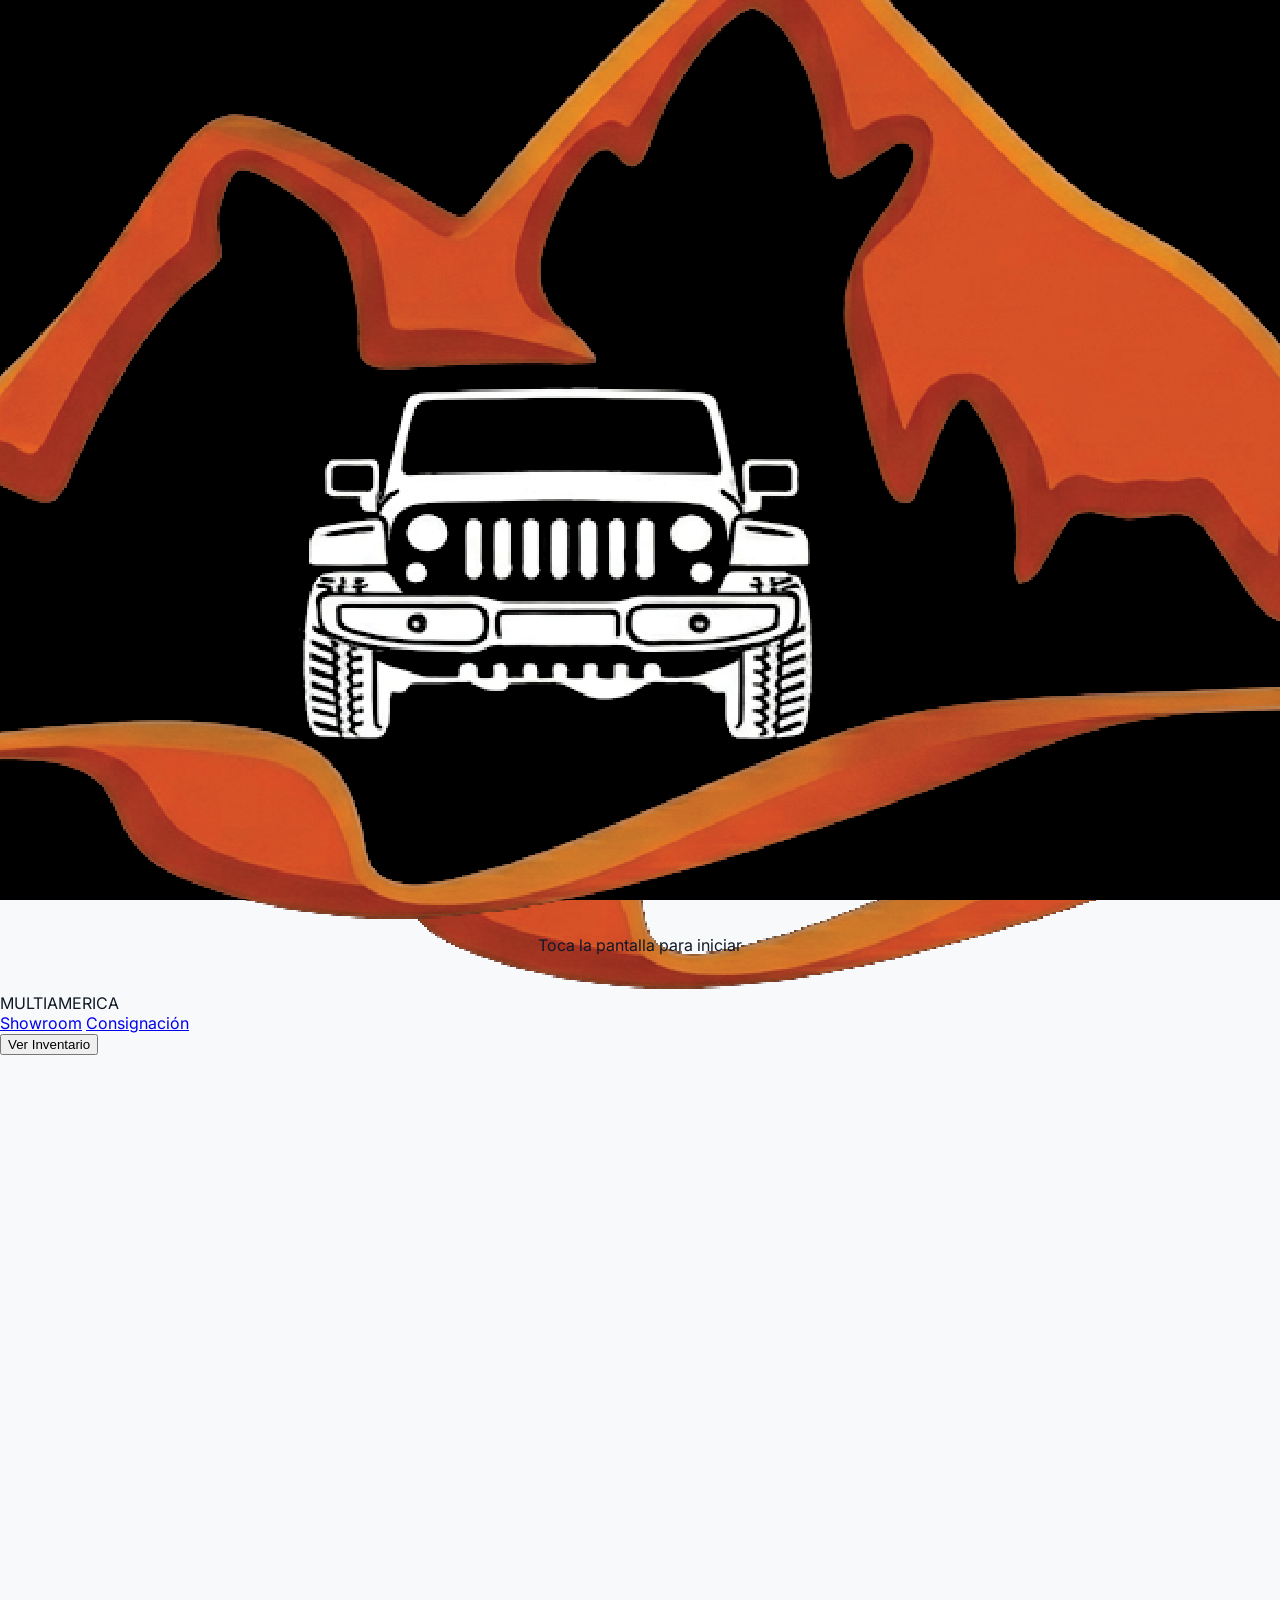
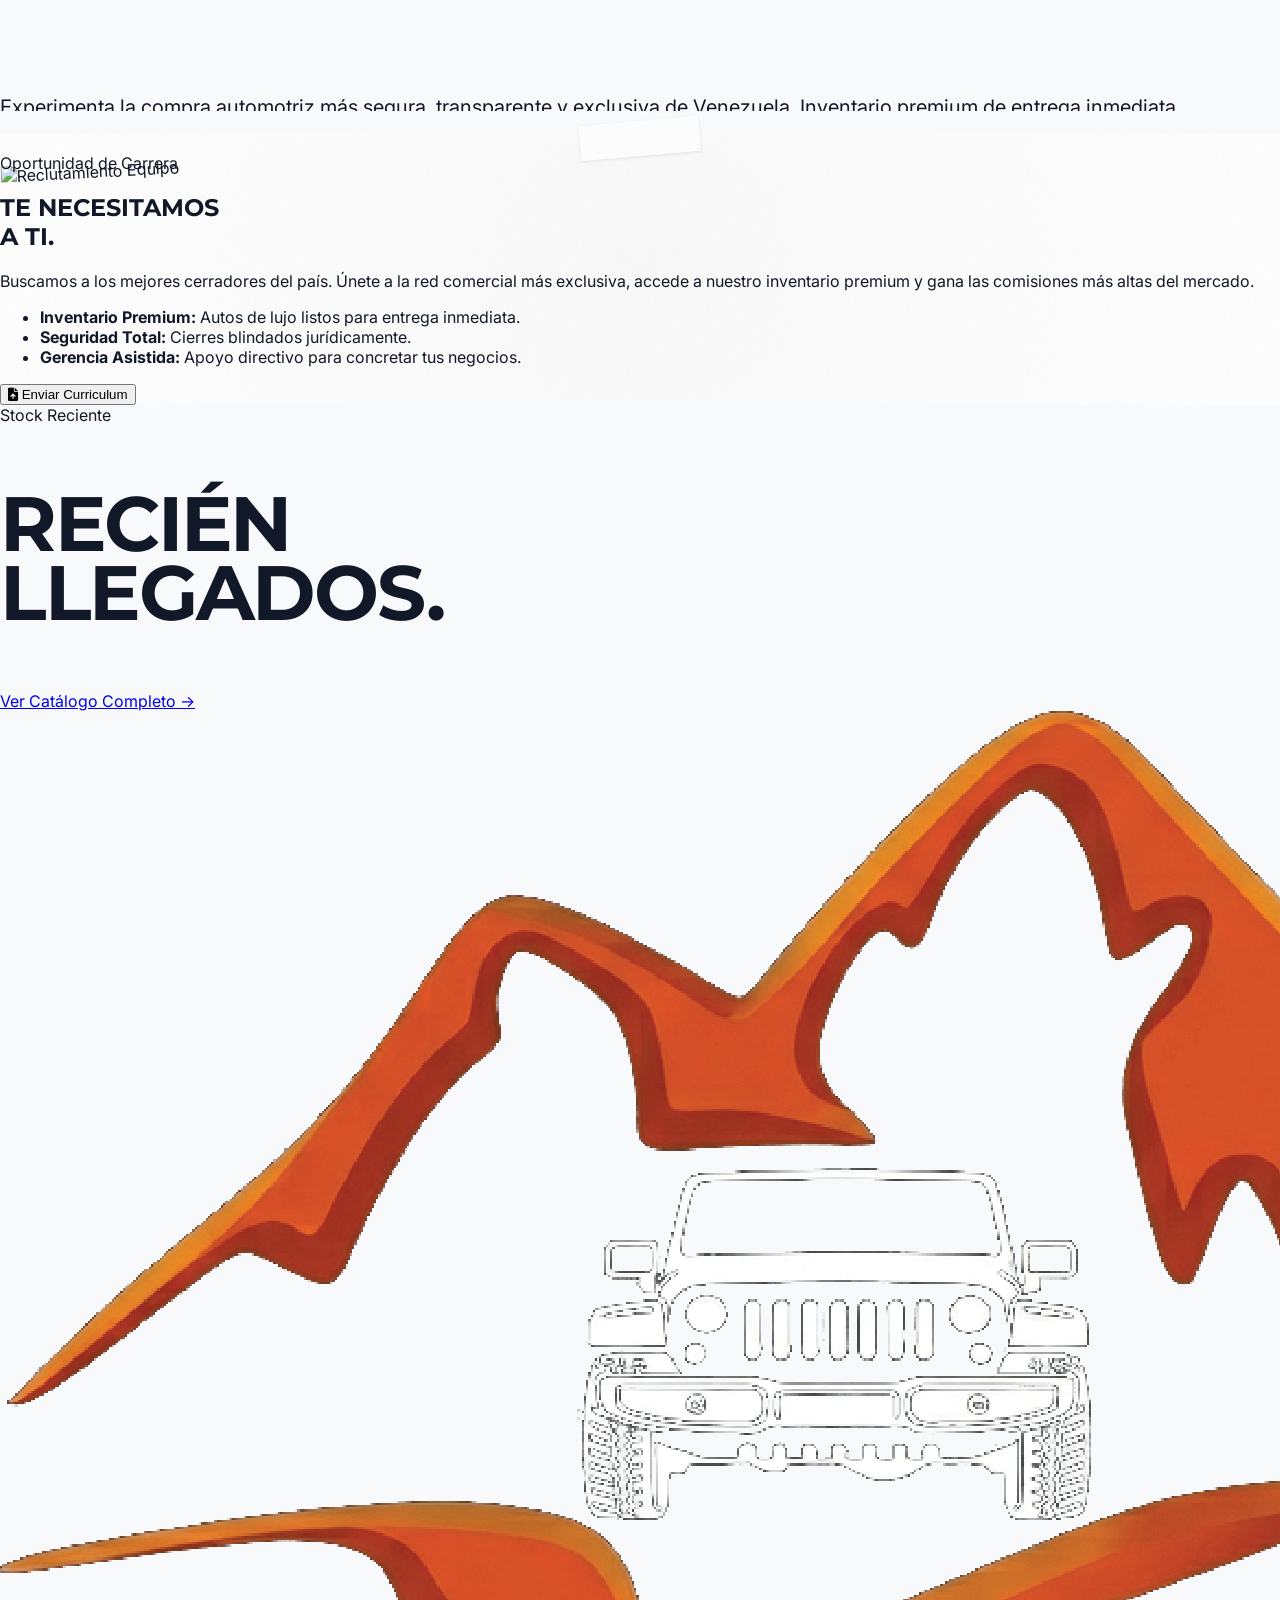
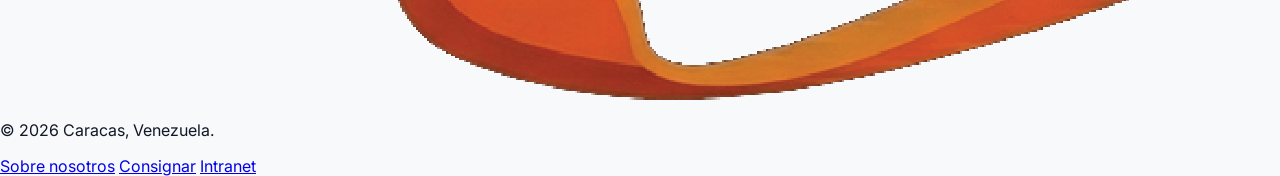
==== commit 71c016a5: "feat: logo limpio sin fondo + color de marca ajustado al naranja real del logo El logo usado en el n" ====
--- a/index.html
+++ b/index.html
@@ -16,7 +16,7 @@
     <script src="public-db.js"></script>
 
     <style>
-        :root { --brand-orange: #ff8801; }
+        :root { --brand-orange: #d65127; }
         /* Fondo claro para toda la web */
         body { font-family: 'Inter', sans-serif; background-color: #f8f9fa; color: #111827; overflow-x: hidden; margin: 0; }
         .font-title { font-family: 'Montserrat', sans-serif; }
@@ -76,10 +76,10 @@
 
     <!-- PANTALLA DE CARGA EN NEGRO -->
     <div id="enter-screen" onclick="iniciarConSonido()">
-        <img src="multiamerica_logo.png" onerror="this.style.display='none'" class="w-40 md:w-64 mb-6 drop-shadow-[0_0_40px_rgba(255,136,1,0.4)]" alt="Multiamerica Logo">
+        <img src="multiamerica_logo.png" onerror="this.style.display='none'" class="w-40 md:w-64 mb-6 drop-shadow-[0_0_40px_rgba(214, 81, 39,0.4)]" alt="Multiamerica Logo">
         
         <div class="flex items-center gap-3 animate-pulse mt-8">
-            <span class="w-2 h-2 bg-[#ff8801] rounded-full"></span>
+            <span class="w-2 h-2 bg-[#d65127] rounded-full"></span>
             <p class="text-[10px] md:text-xs text-gray-400 uppercase tracking-[0.3em] font-bold">Toca la pantalla para iniciar</p>
         </div>
     </div>
@@ -99,7 +99,7 @@
         <div class="flex items-center gap-4 cursor-pointer" onclick="window.scrollTo({top: 0, behavior: 'smooth'})">
             <!-- LOGO CORREGIDO: Sin brightness-0 para que se vea a color y con sombra -->
             <img src="multiamerica_logo.png" alt="Multiamerica" class="h-10 md:h-14 object-contain drop-shadow-[0_2px_10px_rgba(0,0,0,0.15)]">
-            <div class="hidden sm:block text-2xl font-black italic uppercase tracking-tighter text-black">MULTI<span class="text-[#ff8801]">AMERICA</span></div>
+            <div class="hidden sm:block text-2xl font-black italic uppercase tracking-tighter text-black">MULTI<span class="text-[#d65127]">AMERICA</span></div>
         </div>
 
         <div class="flex items-center gap-6">
@@ -107,7 +107,7 @@
                 <a href="showroom.html" class="hover:text-black transition-colors">Showroom</a>
                 <a href="concesionar.html" class="hover:text-black transition-colors">Consignación</a>
             </div>
-            <button onclick="window.location.href='showroom.html'" class="bg-black text-white px-6 py-3 rounded-full text-[10px] font-black uppercase tracking-widest hover:bg-[#ff8801] hover:text-black transition-all shadow-lg active:scale-95">
+            <button onclick="window.location.href='showroom.html'" class="bg-black text-white px-6 py-3 rounded-full text-[10px] font-black uppercase tracking-widest hover:bg-[#d65127] hover:text-black transition-all shadow-lg active:scale-95">
                 Ver Inventario
             </button>
         </div>
@@ -138,7 +138,7 @@
 
             <div class="reveal-text-wrapper mt-10">
                 <div class="reveal-text flex flex-wrap gap-4">
-                    <button onclick="window.location.href='showroom.html'" class="bg-[#ff8801] text-black font-black uppercase tracking-widest text-xs px-8 md:px-12 py-5 rounded-full hover:bg-black hover:text-white transition-all shadow-[0_10px_30px_rgba(255,136,1,0.3)] hover:scale-105 active:scale-95">
+                    <button onclick="window.location.href='showroom.html'" class="bg-[#d65127] text-black font-black uppercase tracking-widest text-xs px-8 md:px-12 py-5 rounded-full hover:bg-black hover:text-white transition-all shadow-[0_10px_30px_rgba(214, 81, 39,0.3)] hover:scale-105 active:scale-95">
                         Comprar un Vehículo (Showroom)
                     </button>
                     <button onclick="window.location.href='concesionar.html'" class="bg-transparent text-black border-2 border-black font-black uppercase tracking-widest text-xs px-8 md:px-12 py-5 rounded-full hover:bg-black hover:text-white transition-all hover:scale-105 active:scale-95">
@@ -151,7 +151,7 @@
 
     <!-- RECLUTAMIENTO CLARO -->
     <section id="reclutamiento-section" class="relative py-24 md:py-32 wall-texture overflow-hidden border-t border-gray-200">
-        <div class="absolute top-0 left-0 w-full md:w-1/2 h-full bg-[#ff8801]/5 blur-[150px] pointer-events-none"></div>
+        <div class="absolute top-0 left-0 w-full md:w-1/2 h-full bg-[#d65127]/5 blur-[150px] pointer-events-none"></div>
 
         <div class="max-w-7xl mx-auto px-6 relative z-10 grid lg:grid-cols-2 gap-16 lg:gap-24 items-center">
             
@@ -170,21 +170,21 @@
                 </div>
                 
                 <h2 class="text-5xl md:text-7xl font-title font-black uppercase italic tracking-tighter leading-[0.9] text-black">
-                    TE NECESITAMOS <br><span class="text-[#ff8801]">A TI.</span>
+                    TE NECESITAMOS <br><span class="text-[#d65127]">A TI.</span>
                 </h2>
                 
                 <p class="text-gray-600 text-sm md:text-lg font-medium max-w-md mx-auto lg:mx-0 leading-relaxed">
                     Buscamos a los mejores cerradores del país. Únete a la red comercial más exclusiva, accede a nuestro inventario premium y gana las comisiones más altas del mercado.
                 </p>
 
-                <ul class="text-black text-sm md:text-base space-y-4 mt-6 text-left max-w-md mx-auto lg:mx-0 border-l-2 border-[#ff8801] pl-6">
+                <ul class="text-black text-sm md:text-base space-y-4 mt-6 text-left max-w-md mx-auto lg:mx-0 border-l-2 border-[#d65127] pl-6">
                     <li><strong class="text-black">Inventario Premium:</strong> Autos de lujo listos para entrega inmediata.</li>
                     <li><strong class="text-black">Seguridad Total:</strong> Cierres blindados jurídicamente.</li>
                     <li><strong class="text-black">Gerencia Asistida:</strong> Apoyo directivo para concretar tus negocios.</li>
                 </ul>
 
                 <div class="pt-8">
-                    <button onclick="window.location.href='postulacion-vendedor.html'" class="w-full lg:w-auto bg-[#ff8801] text-black font-black uppercase tracking-widest text-xs px-12 py-5 rounded-2xl hover:bg-black hover:text-white transition-all shadow-[0_10px_30px_rgba(255,136,1,0.3)] hover:scale-105 active:scale-95 flex items-center justify-center gap-3 mx-auto lg:mx-0">
+                    <button onclick="window.location.href='postulacion-vendedor.html'" class="w-full lg:w-auto bg-[#d65127] text-black font-black uppercase tracking-widest text-xs px-12 py-5 rounded-2xl hover:bg-black hover:text-white transition-all shadow-[0_10px_30px_rgba(214, 81, 39,0.3)] hover:scale-105 active:scale-95 flex items-center justify-center gap-3 mx-auto lg:mx-0">
                         <i class="fa-solid fa-file-arrow-up text-lg"></i> Enviar Curriculum
                     </button>
                 </div>
@@ -197,10 +197,10 @@
         <div class="max-w-7xl mx-auto">
             <div class="flex flex-col md:flex-row justify-between items-end mb-16 gap-6 gs-reveal">
                 <div>
-                    <span class="text-[#ff8801] font-black uppercase tracking-[0.3em] text-[10px]">Stock Reciente</span>
+                    <span class="text-[#d65127] font-black uppercase tracking-[0.3em] text-[10px]">Stock Reciente</span>
                     <h2 class="fluid-h2 font-title font-black uppercase italic leading-none mt-2 tracking-tighter text-black">RECIÉN <br>LLEGADOS.</h2>
                 </div>
-                <a href="showroom.html" class="group flex items-center gap-3 text-xs font-black uppercase tracking-widest border-b-2 border-black pb-2 hover:text-[#ff8801] hover:border-[#ff8801] transition-all text-black">
+                <a href="showroom.html" class="group flex items-center gap-3 text-xs font-black uppercase tracking-widest border-b-2 border-black pb-2 hover:text-[#d65127] hover:border-[#d65127] transition-all text-black">
                     Ver Catálogo Completo <span class="group-hover:translate-x-2 transition-transform">→</span>
                 </a>
             </div>
@@ -362,7 +362,7 @@
                                     <img src="${fotoFinal}" class="w-full h-full object-cover group-hover:scale-110 transition-transform duration-1000">
                                     <div class="absolute inset-0 bg-gradient-to-t from-black/80 via-black/10 to-transparent"></div>
                                     <div class="absolute bottom-8 left-8 right-8">
-                                        <p class="text-[#ff8801] font-black text-[10px] uppercase tracking-widest mb-1">${carro.anio} • ${carro.transmision || 'Auto'}</p>
+                                        <p class="text-[#d65127] font-black text-[10px] uppercase tracking-widest mb-1">${carro.anio} • ${carro.transmision || 'Auto'}</p>
                                         <h3 class="text-white text-3xl md:text-4xl font-title font-black uppercase italic leading-none tracking-tighter">${carro.marca} <br> <span class="text-gray-300">${carro.modelo}</span></h3>
                                     </div>
                                 </div>
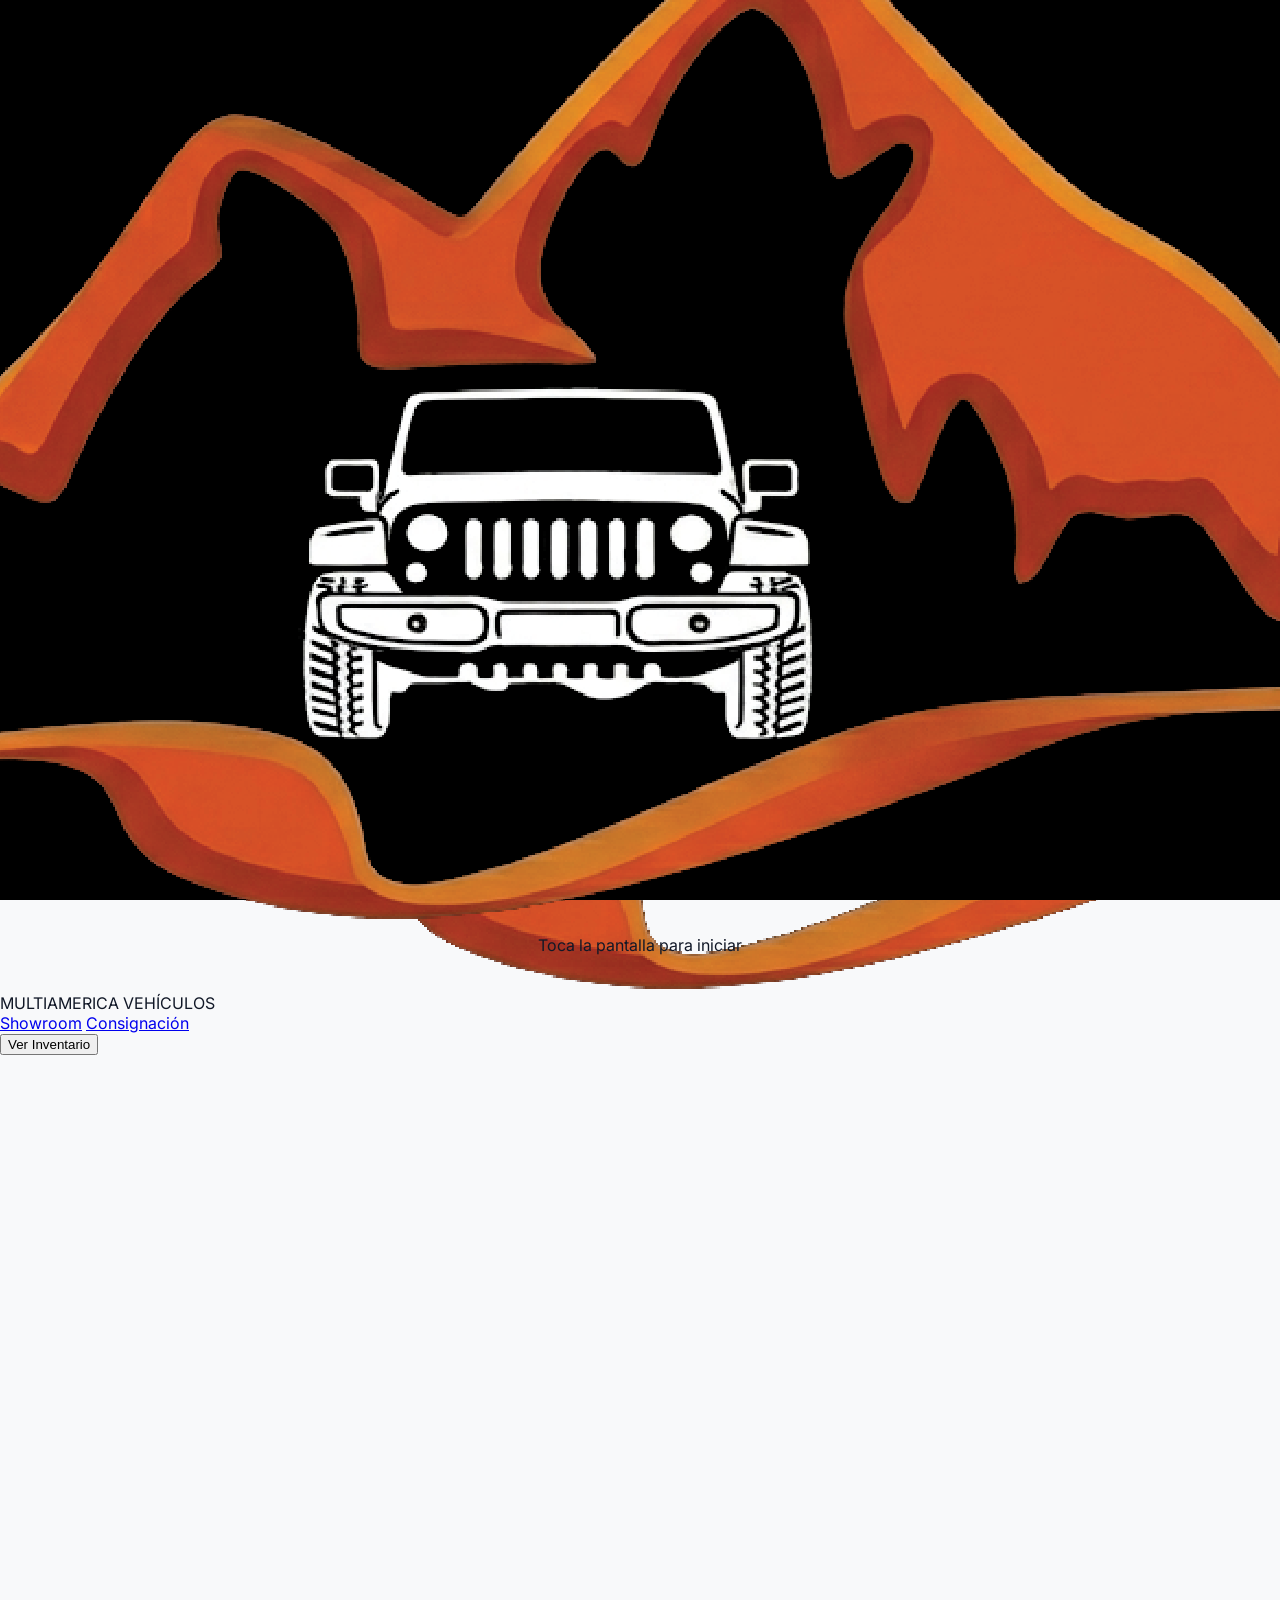
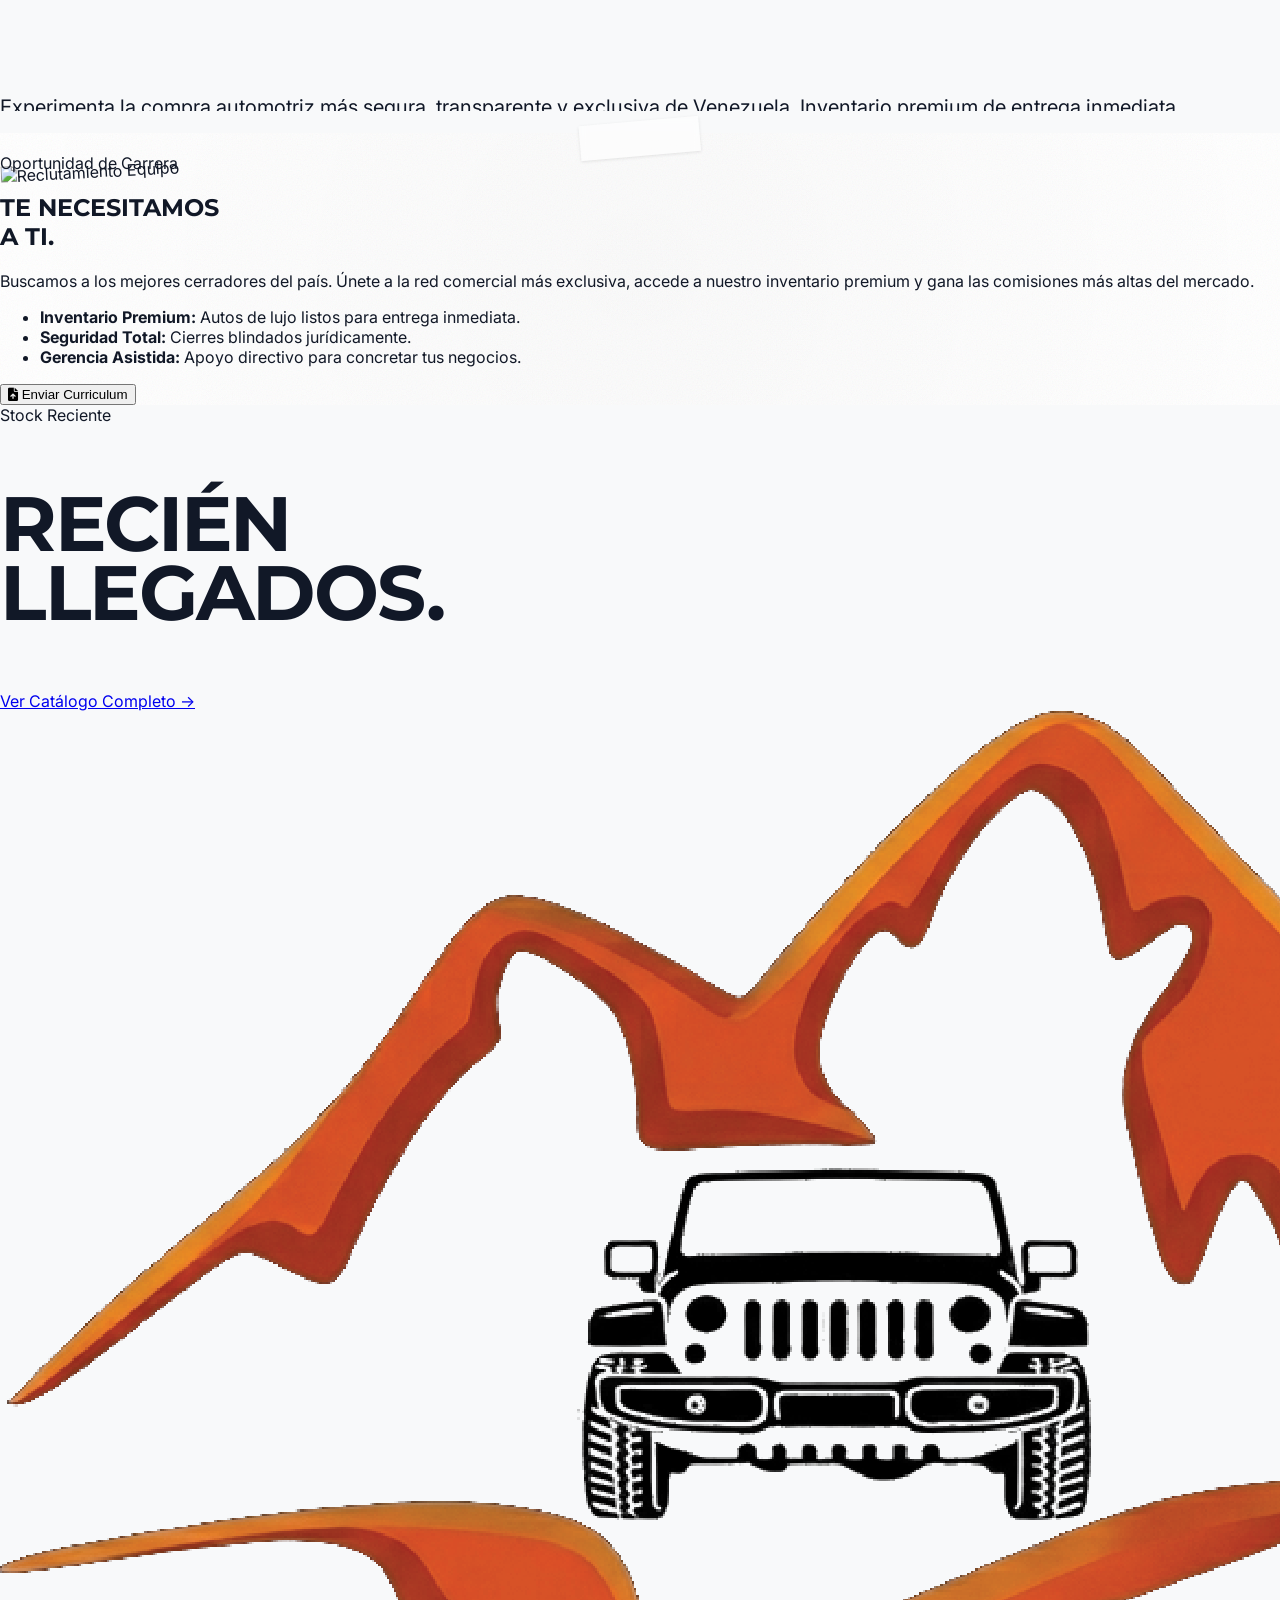
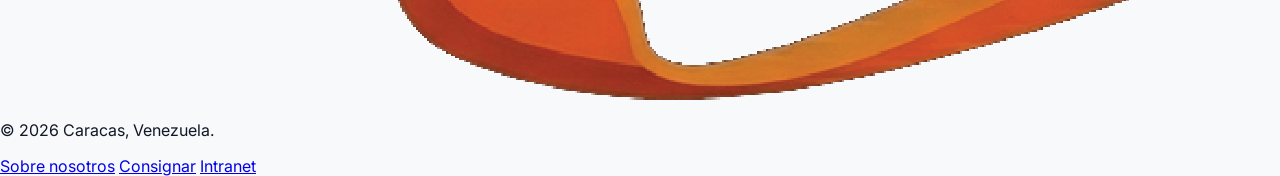
==== commit 72015c40: "fix: jeep del logo en negro sobre fondos blancos + "Multiamerica Vehiculos" consistente El jeep del " ====
--- a/index.html
+++ b/index.html
@@ -3,7 +3,7 @@
 <head>
     <meta charset="UTF-8">
     <meta name="viewport" content="width=device-width, initial-scale=1.0, maximum-scale=1.0, user-scalable=no">
-    <title>Multiamerica | Concesionario Elite Caracas</title>
+    <title>Multiamerica Vehículos | Concesionario Elite Caracas</title>
     
     <script src="https://cdn.tailwindcss.com"></script>
     <link href="https://cdnjs.cloudflare.com/ajax/libs/font-awesome/6.0.0/css/all.min.css" rel="stylesheet">
@@ -76,7 +76,7 @@
 
     <!-- PANTALLA DE CARGA EN NEGRO -->
     <div id="enter-screen" onclick="iniciarConSonido()">
-        <img src="multiamerica_logo.png" onerror="this.style.display='none'" class="w-40 md:w-64 mb-6 drop-shadow-[0_0_40px_rgba(214, 81, 39,0.4)]" alt="Multiamerica Logo">
+        <img src="multiamerica_logo_intro.png" onerror="this.style.display='none'" class="w-40 md:w-64 mb-6 drop-shadow-[0_0_40px_rgba(214, 81, 39,0.4)]" alt="Multiamerica Vehículos">
         
         <div class="flex items-center gap-3 animate-pulse mt-8">
             <span class="w-2 h-2 bg-[#d65127] rounded-full"></span>
@@ -98,8 +98,8 @@
     <nav class="fixed top-0 left-0 w-full z-50 px-6 md:px-12 py-4 flex justify-between items-center opacity-0 transition-all duration-300" id="navbar">
         <div class="flex items-center gap-4 cursor-pointer" onclick="window.scrollTo({top: 0, behavior: 'smooth'})">
             <!-- LOGO CORREGIDO: Sin brightness-0 para que se vea a color y con sombra -->
-            <img src="multiamerica_logo.png" alt="Multiamerica" class="h-10 md:h-14 object-contain drop-shadow-[0_2px_10px_rgba(0,0,0,0.15)]">
-            <div class="hidden sm:block text-2xl font-black italic uppercase tracking-tighter text-black">MULTI<span class="text-[#d65127]">AMERICA</span></div>
+            <img src="multiamerica_logo.png" alt="Multiamerica Vehículos" class="h-10 md:h-14 object-contain drop-shadow-[0_2px_10px_rgba(0,0,0,0.15)]">
+            <div class="hidden sm:block text-2xl font-black italic uppercase tracking-tighter text-black">MULTI<span class="text-[#d65127]">AMERICA VEHÍCULOS</span></div>
         </div>
 
         <div class="flex items-center gap-6">
@@ -218,7 +218,7 @@
         <div class="max-w-7xl mx-auto flex flex-col md:flex-row justify-between items-center gap-10">
             <div class="flex flex-col items-center md:items-start">
                 <!-- LOGO CORREGIDO: Sin brightness-0 ni opacity-80 -->
-                <img src="multiamerica_logo.png" alt="Multiamerica Logo" class="h-12 object-contain mb-3 drop-shadow-sm transition-all hover:scale-105 duration-300">
+                <img src="multiamerica_logo.png" alt="Multiamerica Vehículos" class="h-12 object-contain mb-3 drop-shadow-sm transition-all hover:scale-105 duration-300">
                 <p class="text-gray-500 text-[10px] uppercase font-bold tracking-widest mt-2">© 2026 Caracas, Venezuela.</p>
             </div>
             <div class="flex flex-wrap justify-center gap-8 items-center text-[10px] font-black uppercase tracking-widest text-gray-500">
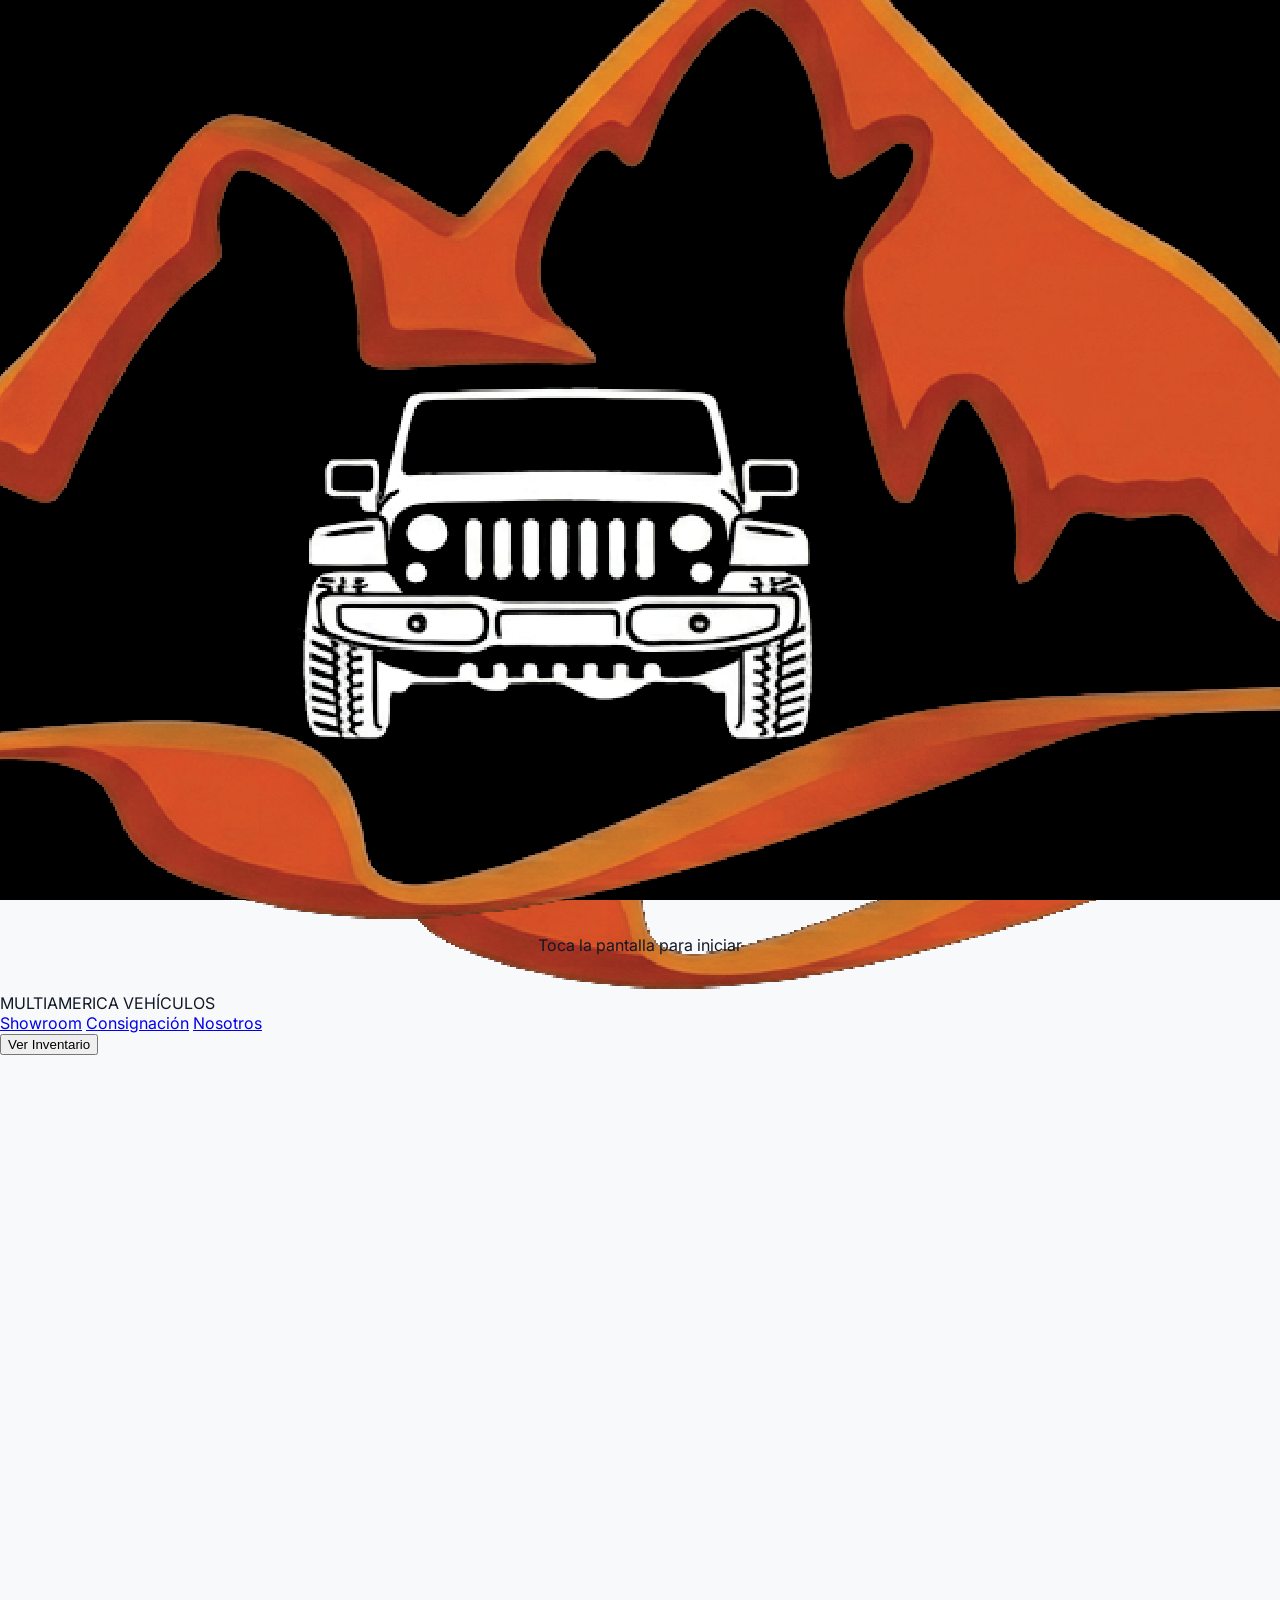
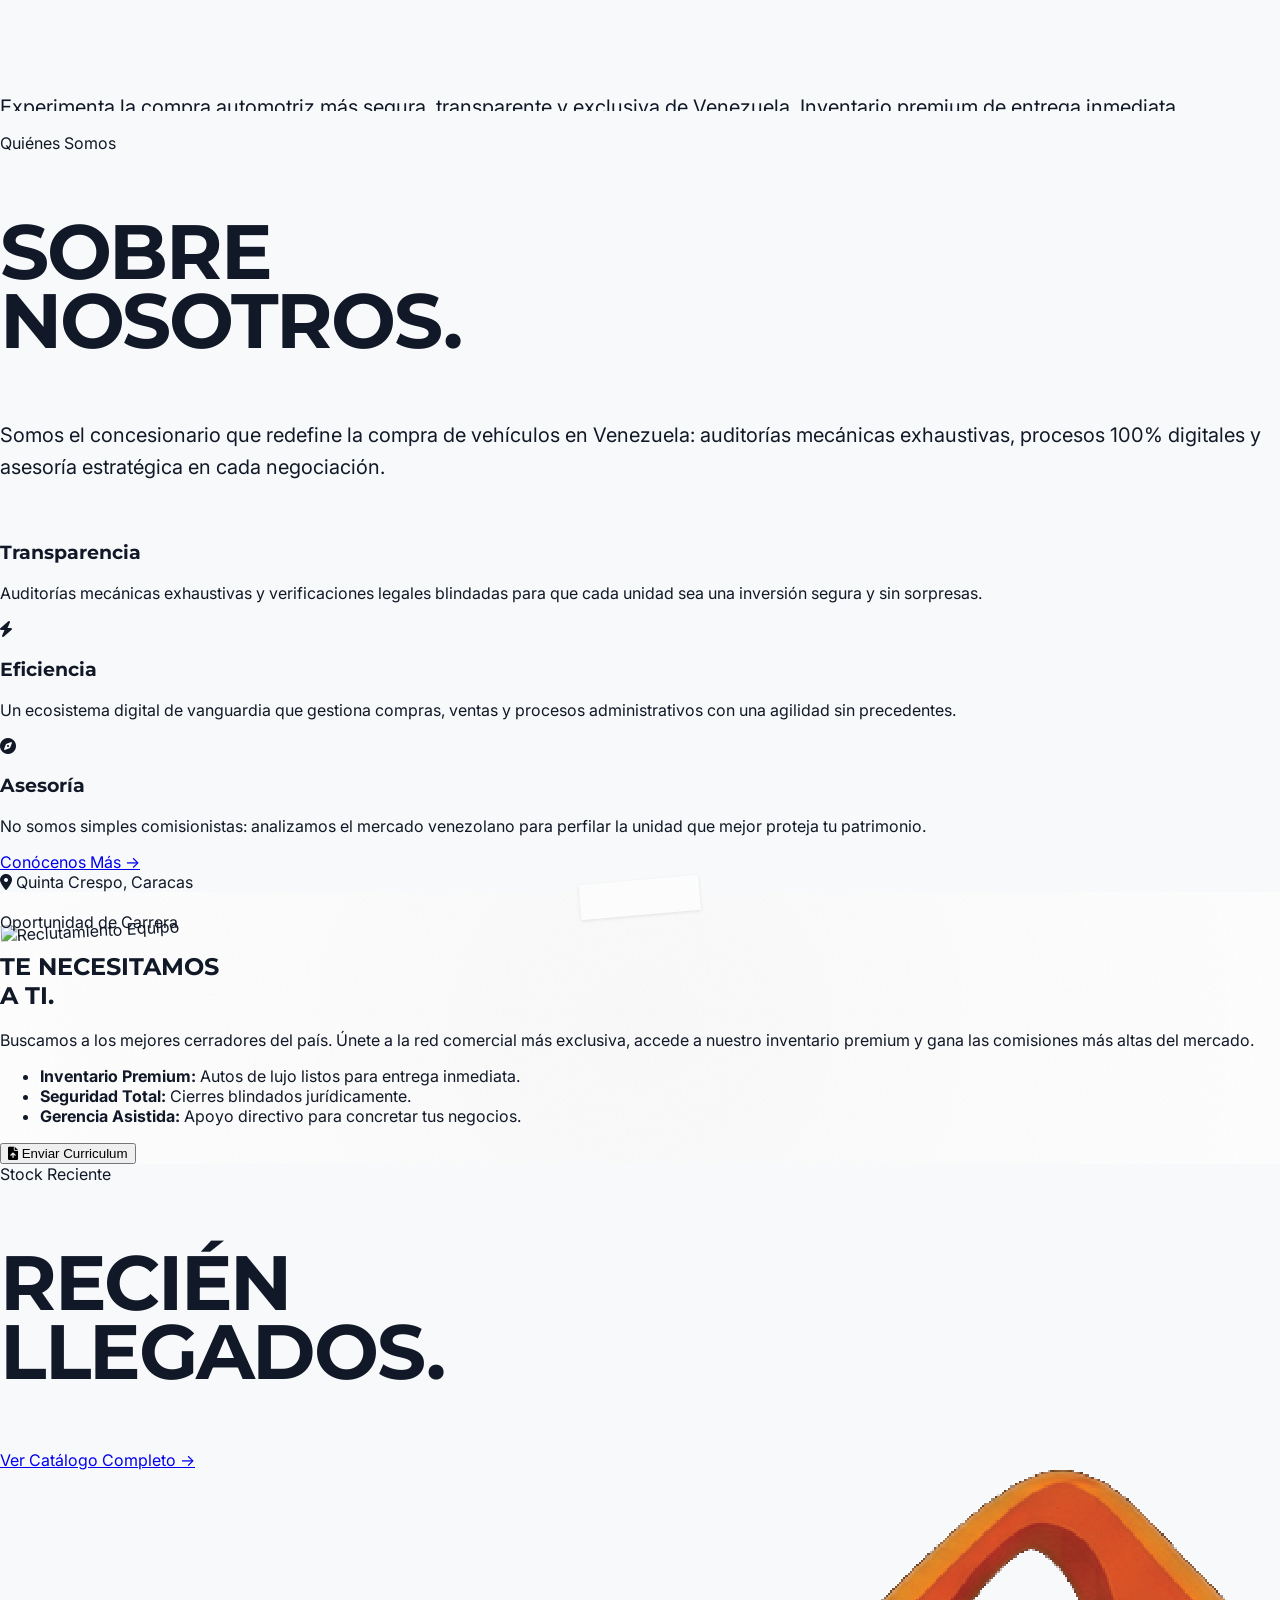
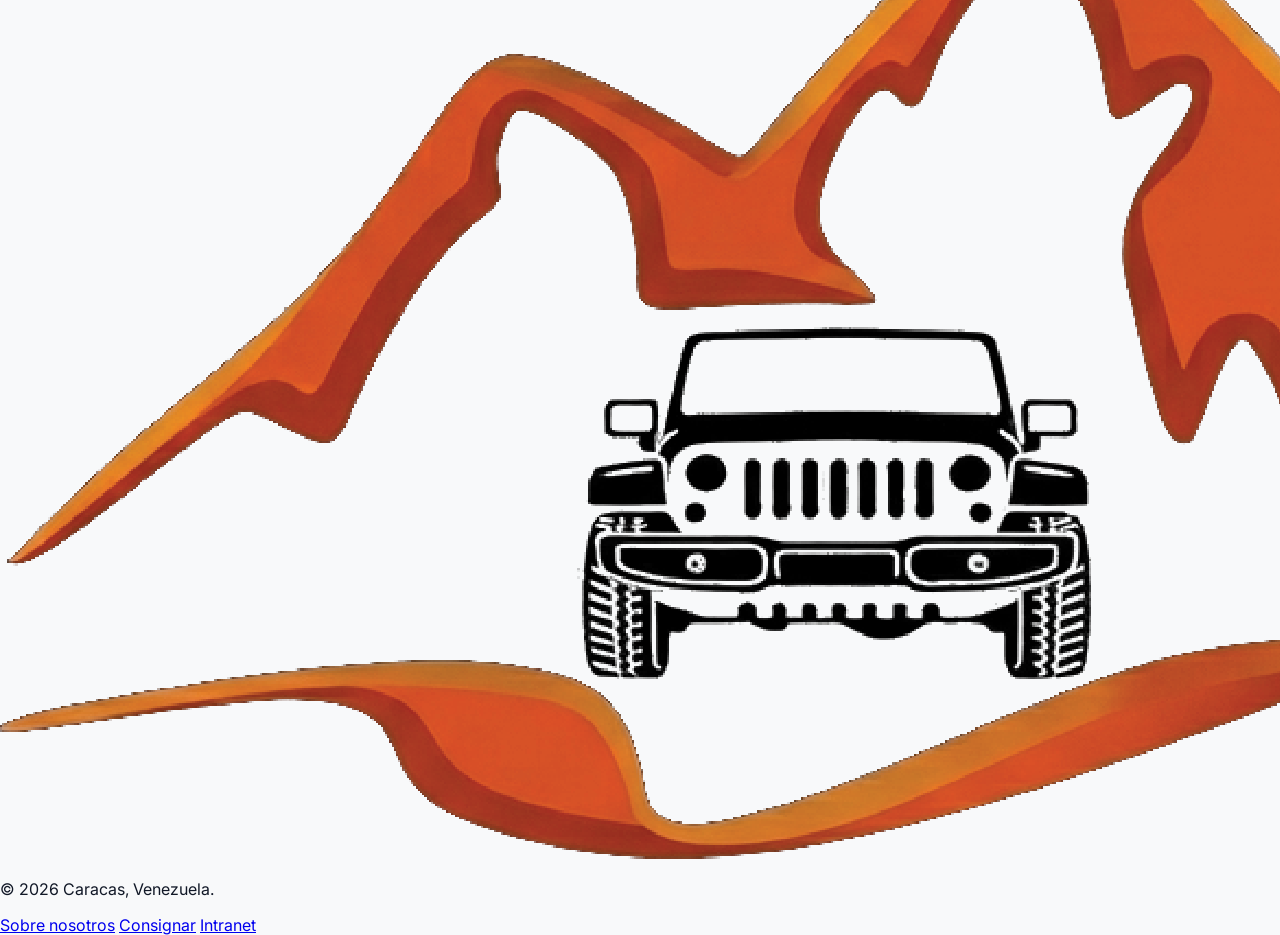
==== commit b3fdedc4: "feat: seccion Sobre Nosotros en el index y banner de catalogo personalizado Se agrega una seccion "S" ====
--- a/index.html
+++ b/index.html
@@ -106,6 +106,7 @@
             <div class="hidden md:flex gap-8 items-center font-bold text-[10px] lg:text-xs uppercase tracking-widest text-gray-700">
                 <a href="showroom.html" class="hover:text-black transition-colors">Showroom</a>
                 <a href="concesionar.html" class="hover:text-black transition-colors">Consignación</a>
+                <a href="#nosotros" class="hover:text-black transition-colors">Nosotros</a>
             </div>
             <button onclick="window.location.href='showroom.html'" class="bg-black text-white px-6 py-3 rounded-full text-[10px] font-black uppercase tracking-widest hover:bg-[#d65127] hover:text-black transition-all shadow-lg active:scale-95">
                 Ver Inventario
@@ -144,6 +145,52 @@
                     <button onclick="window.location.href='concesionar.html'" class="bg-transparent text-black border-2 border-black font-black uppercase tracking-widest text-xs px-8 md:px-12 py-5 rounded-full hover:bg-black hover:text-white transition-all hover:scale-105 active:scale-95">
                         Vender mi Vehículo (Consignación)
                     </button>
+                </div>
+            </div>
+        </div>
+    </section>
+
+    <!-- SOBRE NOSOTROS -->
+    <section id="nosotros" class="py-24 md:py-32 px-6 md:px-12 bg-[#f8f9fa] border-t border-gray-200">
+        <div class="max-w-7xl mx-auto">
+            <div class="max-w-2xl mb-16 gs-reveal">
+                <span class="text-[#d65127] font-black uppercase tracking-[0.3em] text-[10px]">Quiénes Somos</span>
+                <h2 class="fluid-h2 font-title font-black uppercase italic leading-none mt-2 tracking-tighter text-black">SOBRE <br>NOSOTROS.</h2>
+                <p class="text-gray-600 font-medium mt-6 fluid-p">
+                    Somos el concesionario que redefine la compra de vehículos en Venezuela: auditorías mecánicas exhaustivas, procesos 100% digitales y asesoría estratégica en cada negociación.
+                </p>
+            </div>
+
+            <div class="grid grid-cols-1 md:grid-cols-3 gap-6 md:gap-8 mb-14">
+                <div class="bg-white rounded-[30px] p-8 md:p-10 border border-gray-100 shadow-[0_20px_40px_rgba(0,0,0,0.04)] gs-reveal">
+                    <div class="w-12 h-12 rounded-2xl bg-[#d65127]/10 text-[#d65127] flex items-center justify-center text-xl mb-6">
+                        <i class="fa-solid fa-shield-halved"></i>
+                    </div>
+                    <h3 class="font-title font-black uppercase italic text-xl mb-3 text-black">Transparencia</h3>
+                    <p class="text-gray-500 text-sm leading-relaxed">Auditorías mecánicas exhaustivas y verificaciones legales blindadas para que cada unidad sea una inversión segura y sin sorpresas.</p>
+                </div>
+                <div class="bg-white rounded-[30px] p-8 md:p-10 border border-gray-100 shadow-[0_20px_40px_rgba(0,0,0,0.04)] gs-reveal">
+                    <div class="w-12 h-12 rounded-2xl bg-[#d65127]/10 text-[#d65127] flex items-center justify-center text-xl mb-6">
+                        <i class="fa-solid fa-bolt"></i>
+                    </div>
+                    <h3 class="font-title font-black uppercase italic text-xl mb-3 text-black">Eficiencia</h3>
+                    <p class="text-gray-500 text-sm leading-relaxed">Un ecosistema digital de vanguardia que gestiona compras, ventas y procesos administrativos con una agilidad sin precedentes.</p>
+                </div>
+                <div class="bg-white rounded-[30px] p-8 md:p-10 border border-gray-100 shadow-[0_20px_40px_rgba(0,0,0,0.04)] gs-reveal">
+                    <div class="w-12 h-12 rounded-2xl bg-[#d65127]/10 text-[#d65127] flex items-center justify-center text-xl mb-6">
+                        <i class="fa-solid fa-compass"></i>
+                    </div>
+                    <h3 class="font-title font-black uppercase italic text-xl mb-3 text-black">Asesoría</h3>
+                    <p class="text-gray-500 text-sm leading-relaxed">No somos simples comisionistas: analizamos el mercado venezolano para perfilar la unidad que mejor proteja tu patrimonio.</p>
+                </div>
+            </div>
+
+            <div class="flex flex-col sm:flex-row items-start sm:items-center gap-6 sm:gap-10">
+                <a href="nosotros.html" class="group flex items-center gap-3 text-xs font-black uppercase tracking-widest border-b-2 border-black pb-2 hover:text-[#d65127] hover:border-[#d65127] transition-all text-black">
+                    Conócenos Más <span class="group-hover:translate-x-2 transition-transform">→</span>
+                </a>
+                <div class="flex items-center gap-3 text-gray-500 text-xs font-bold uppercase tracking-widest">
+                    <i class="fa-solid fa-location-dot text-[#d65127]"></i> Quinta Crespo, Caracas
                 </div>
             </div>
         </div>
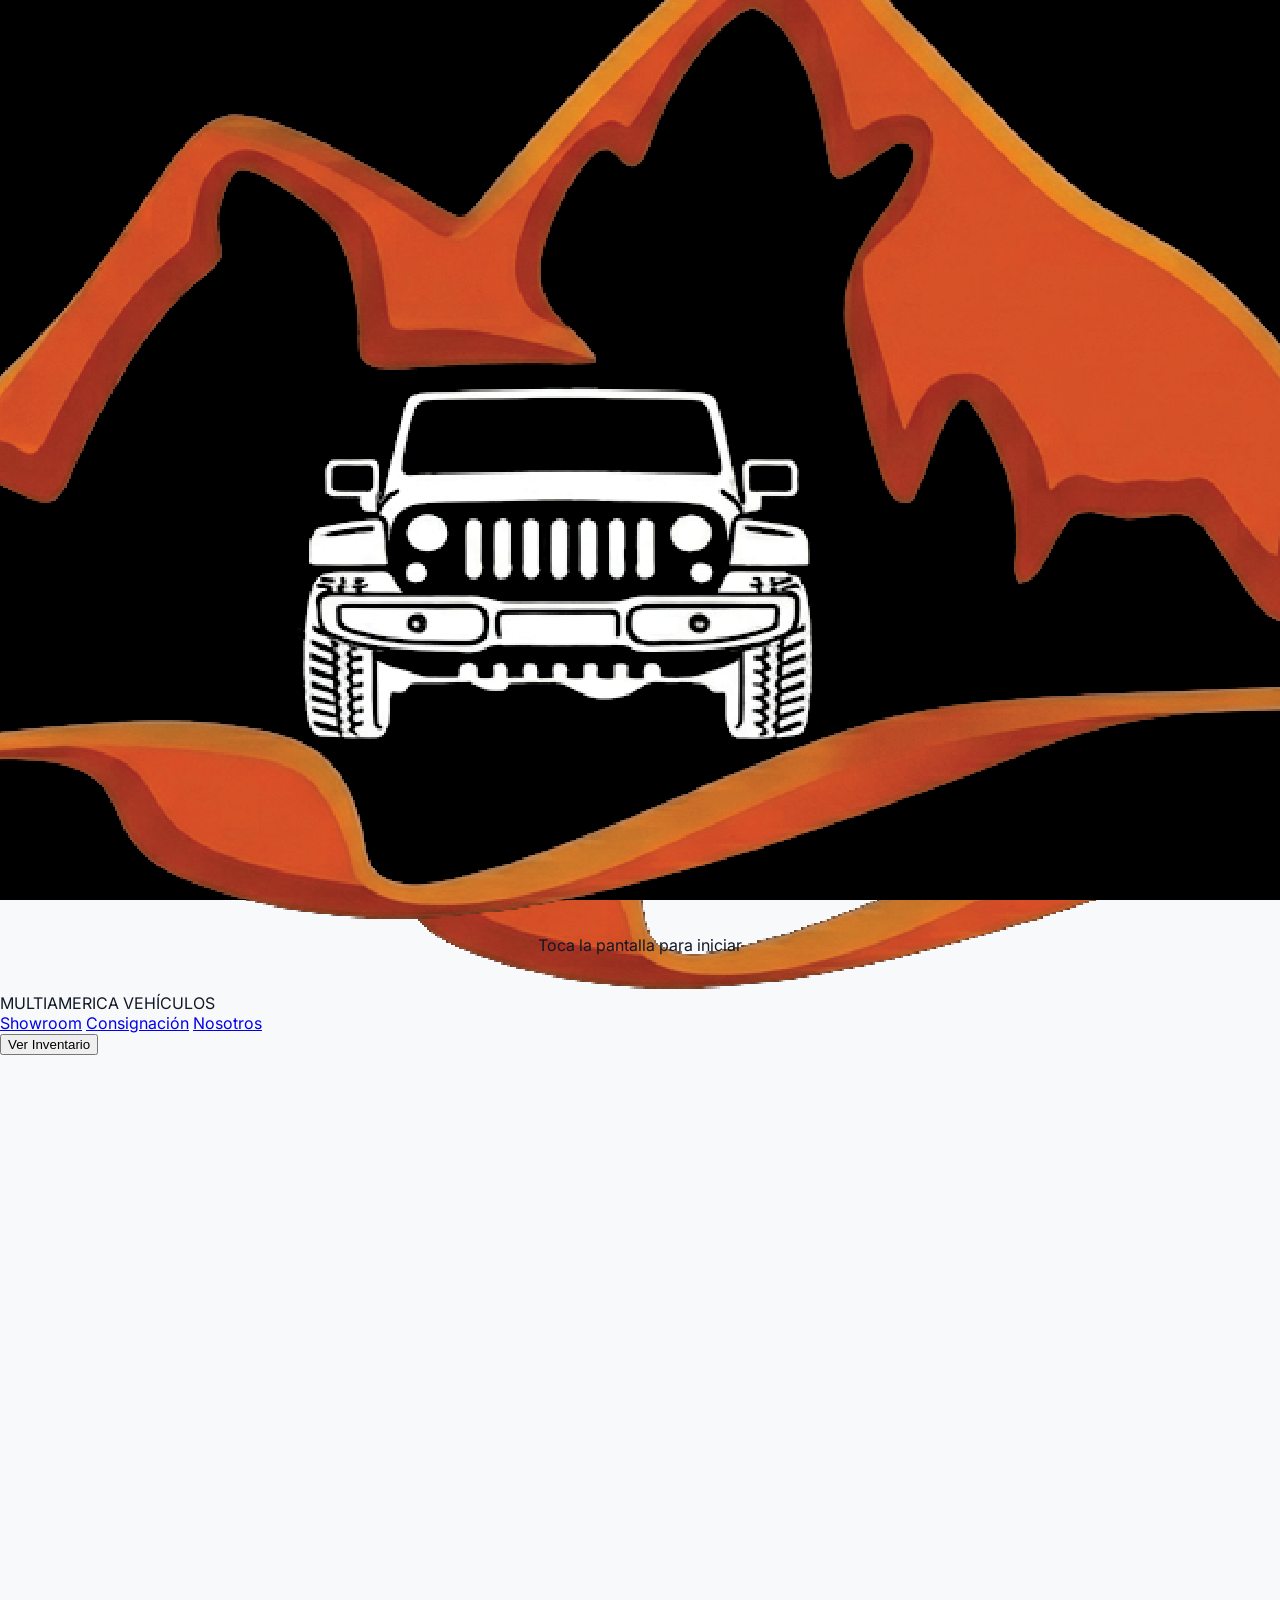
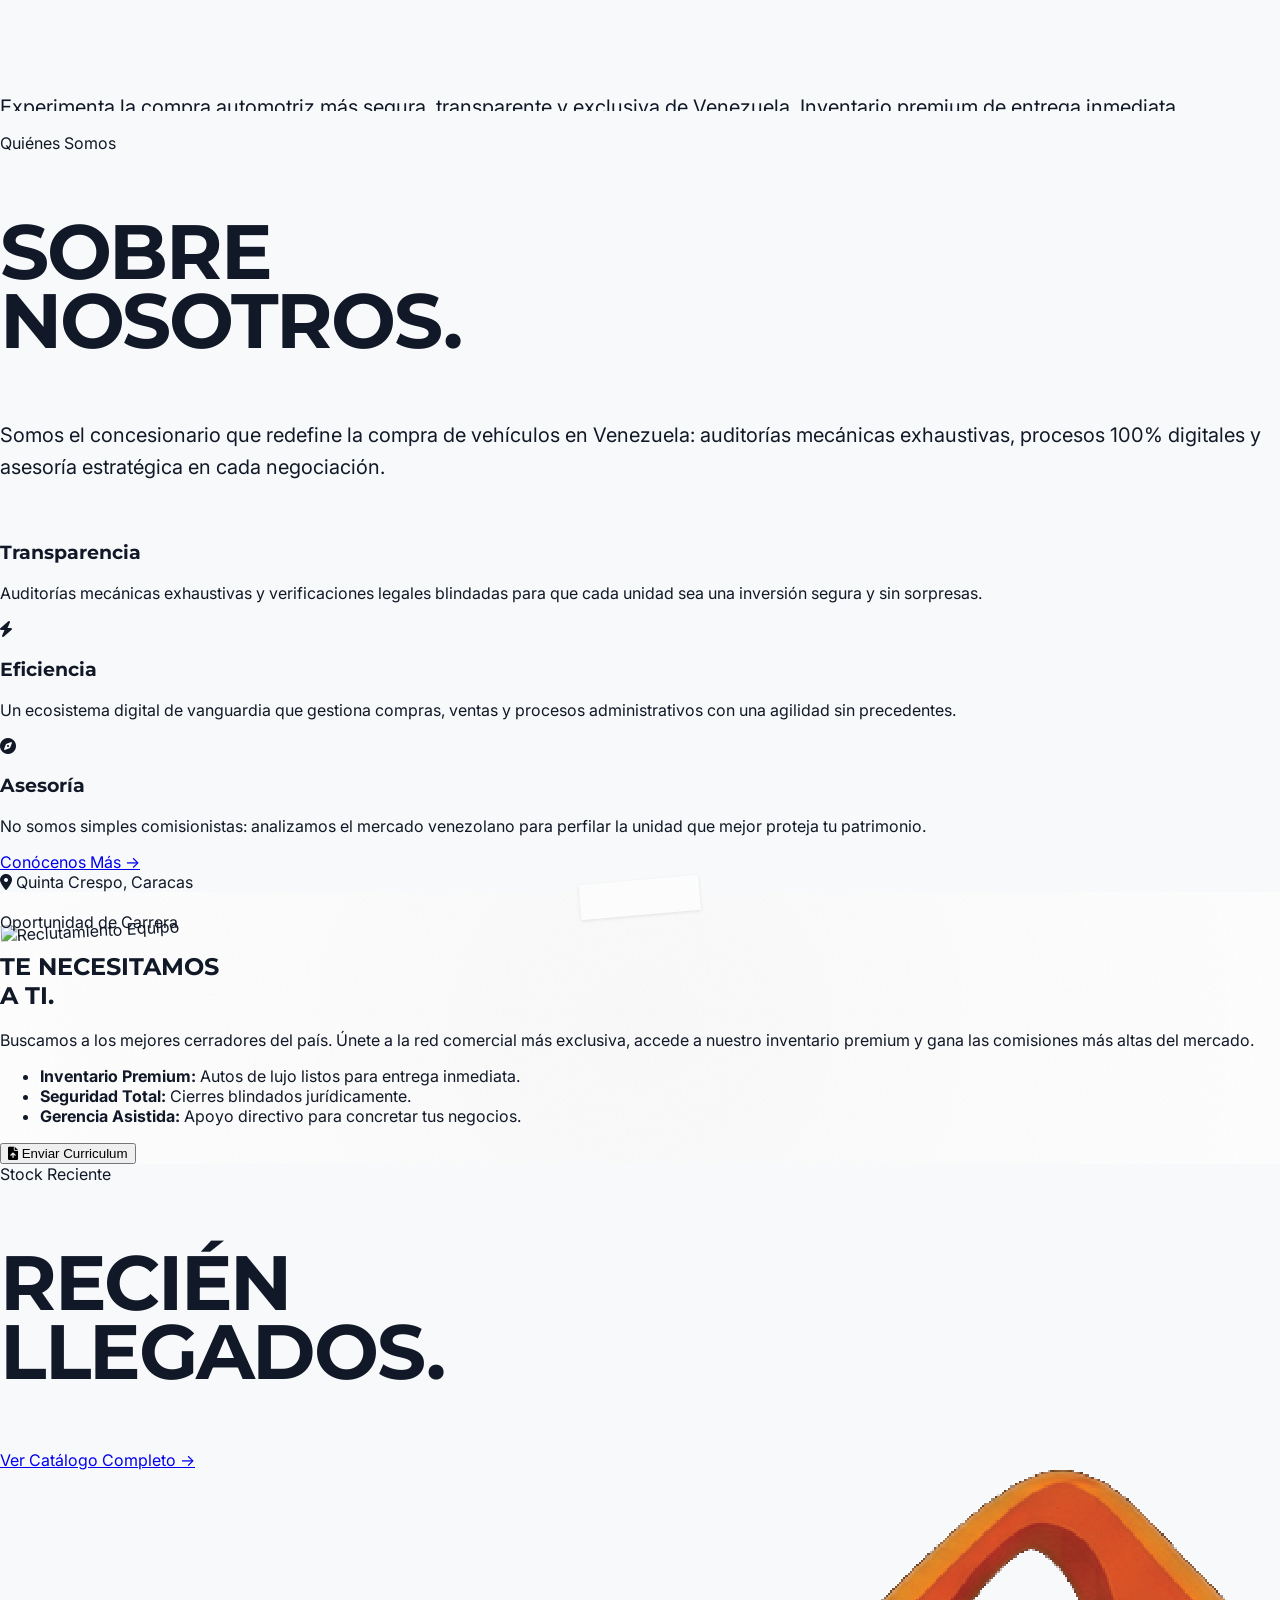
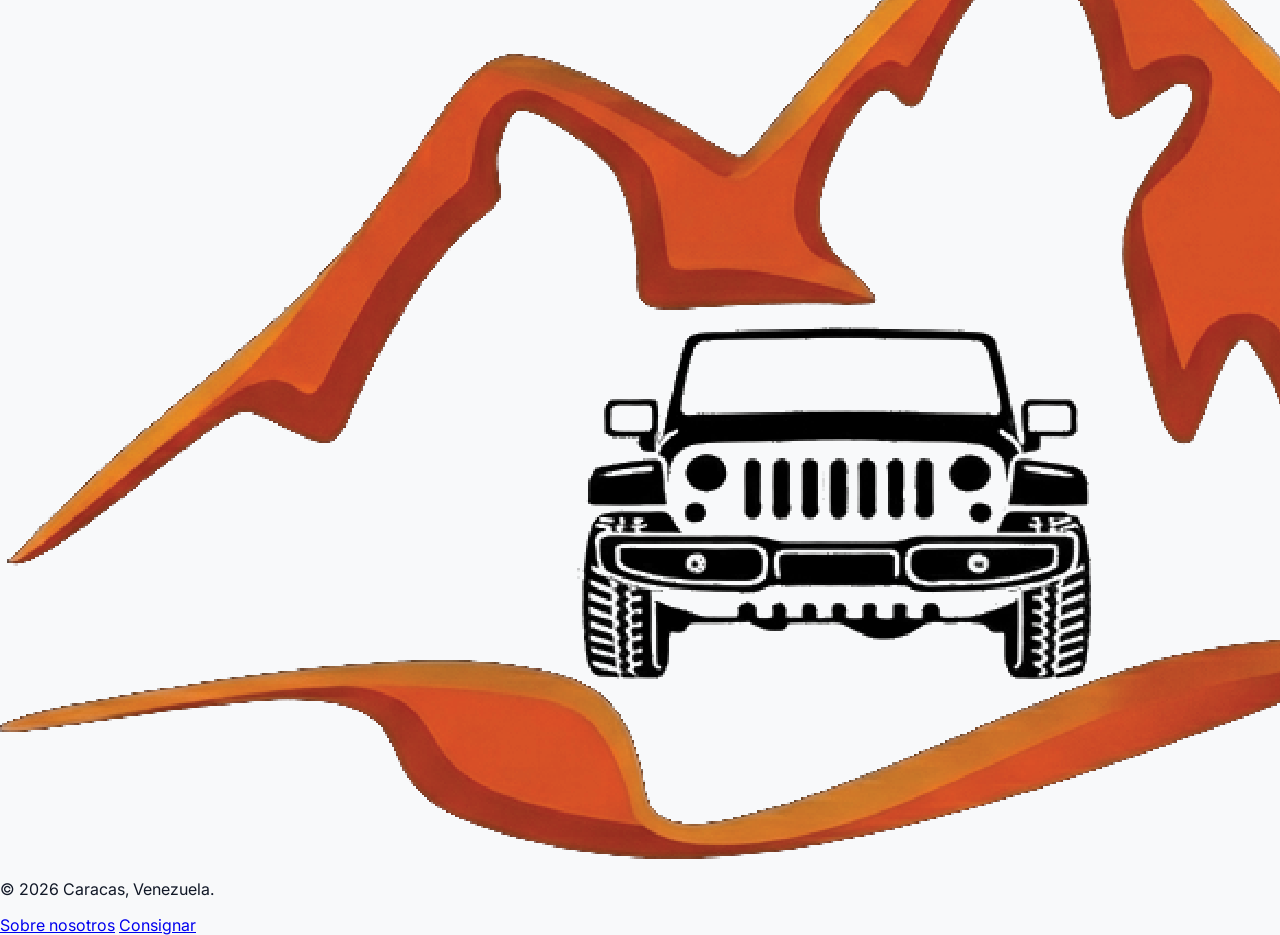
==== commit 9b19eef4: "security: ocultar el auto-registro de vendedores de la navegacion publica vendedores.html era el for" ====
--- a/index.html
+++ b/index.html
@@ -271,7 +271,6 @@
             <div class="flex flex-wrap justify-center gap-8 items-center text-[10px] font-black uppercase tracking-widest text-gray-500">
                 <a href="nosotros.html" class="hover:text-black transition-all">Sobre nosotros</a>
                 <a href="concesionar.html" class="hover:text-black transition-all">Consignar</a>
-                <a href="vendedores.html" class="hover:text-black transition-all border border-gray-300 px-4 py-2 rounded-full hover:bg-white">Intranet</a>
             </div>
         </div>
     </footer>
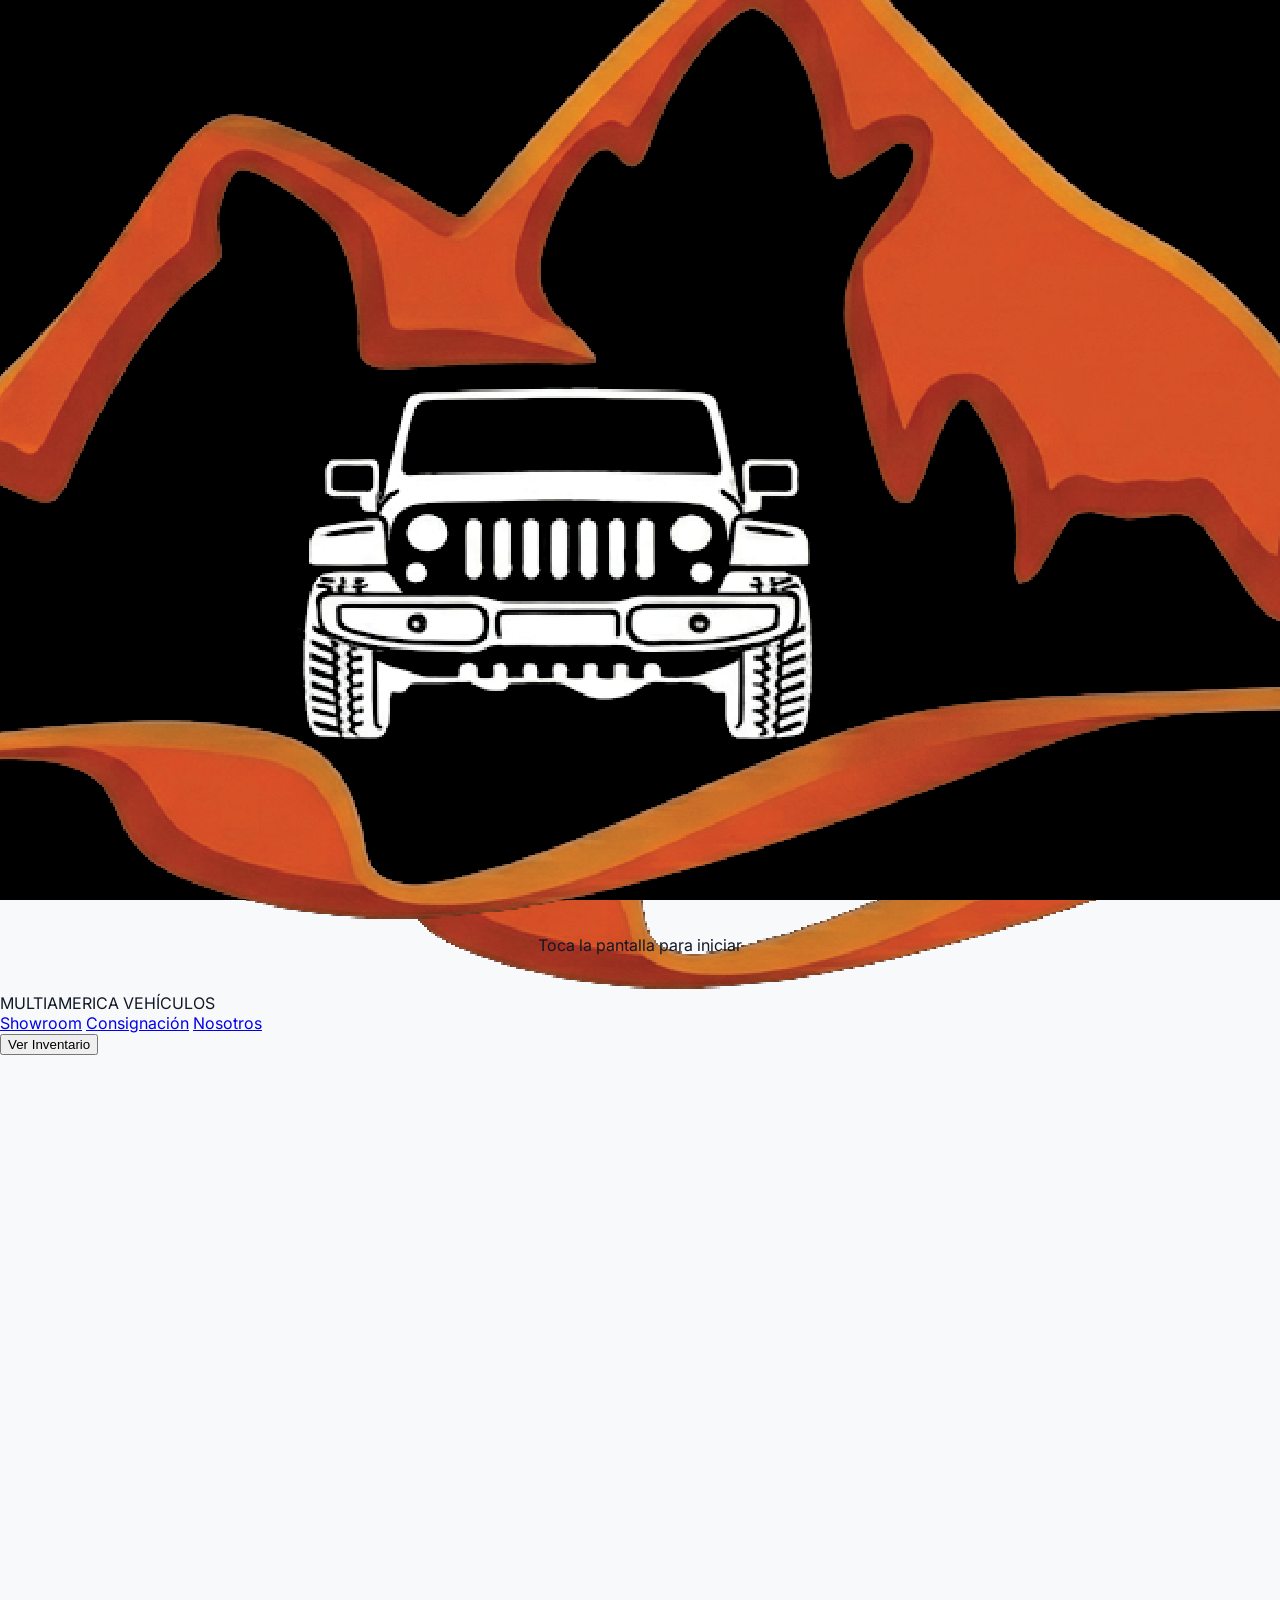
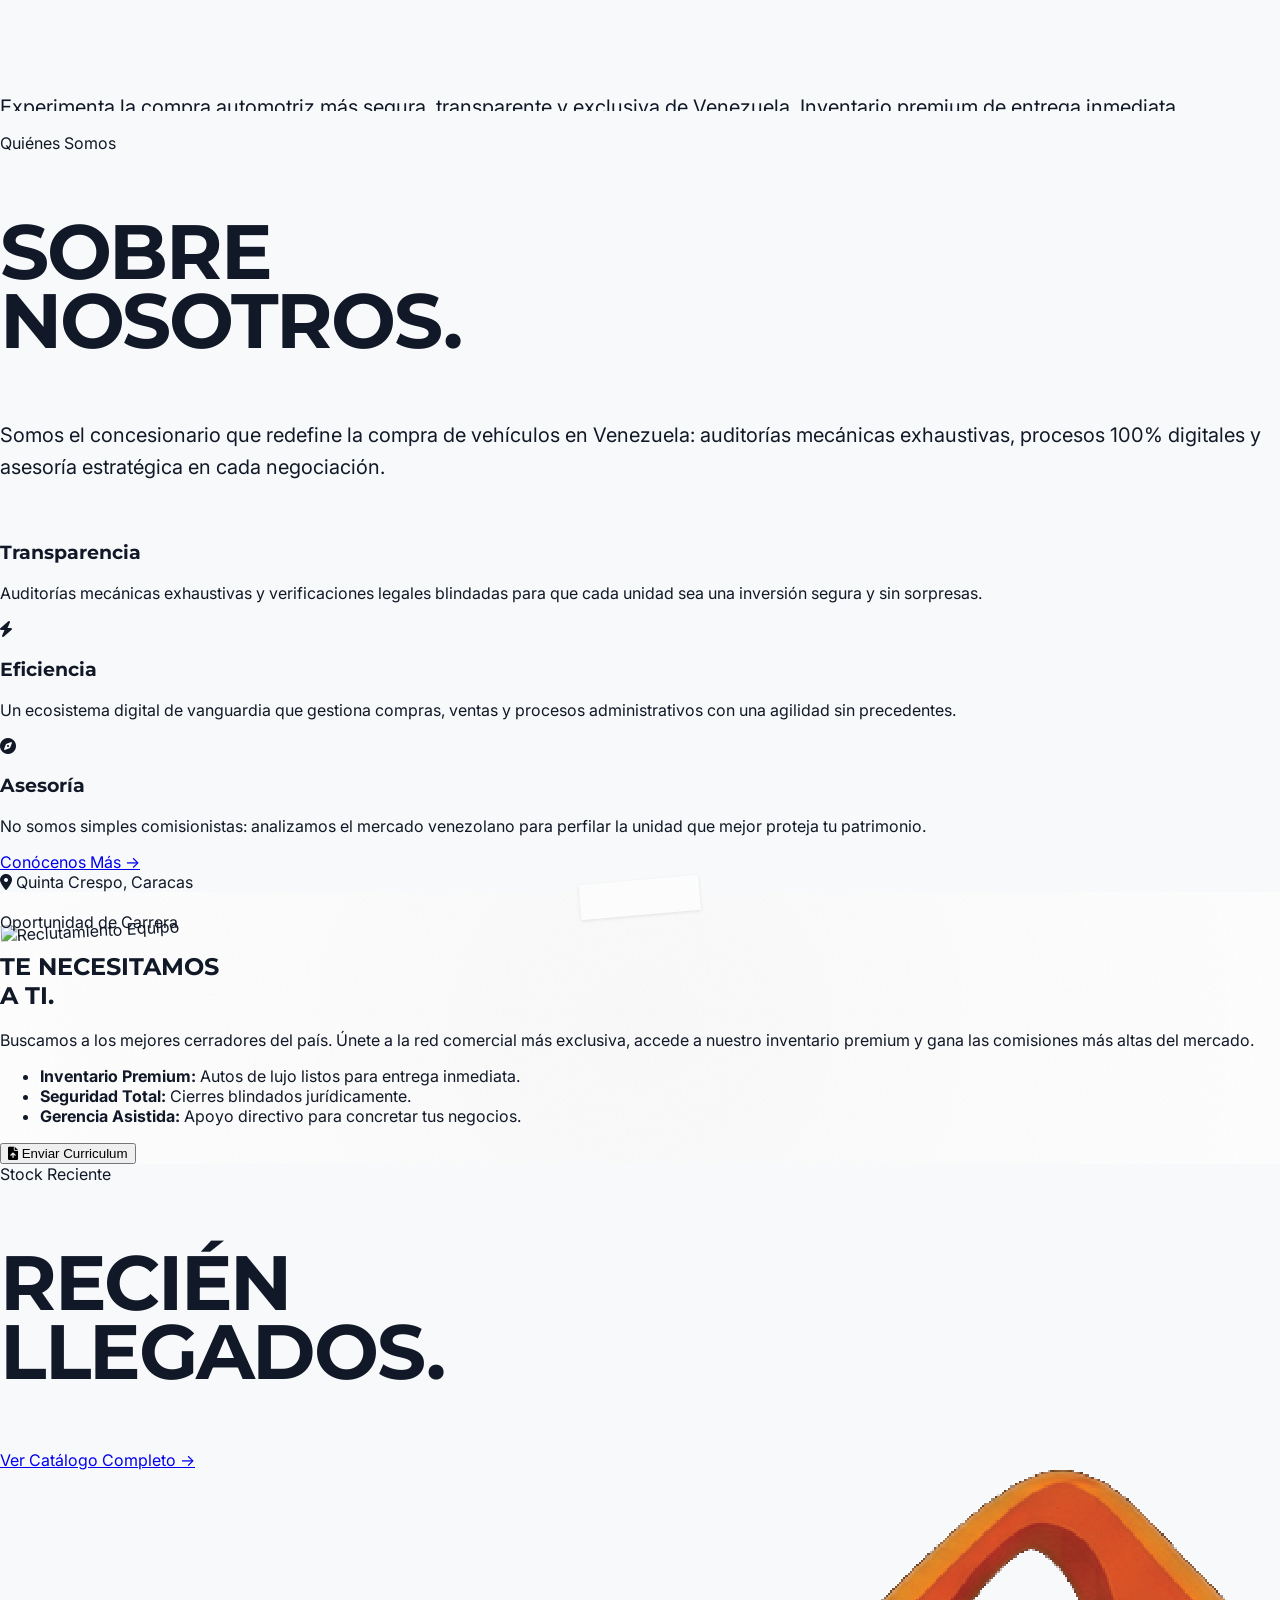
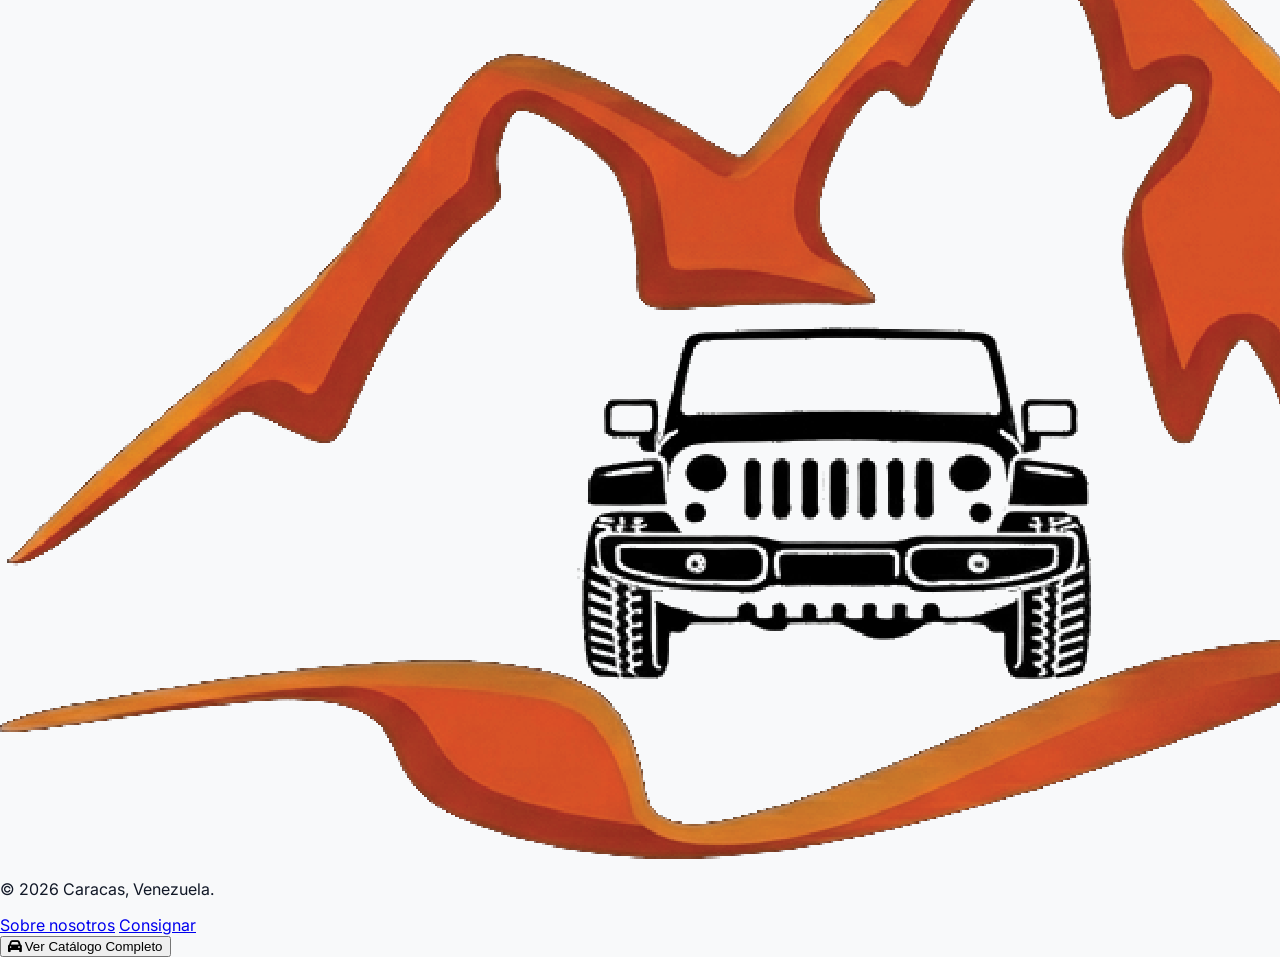
==== commit 208ab8c1: "seo: infraestructura de rastreo, on-page fixes, FAQ y bugs criticos pre-lanzamiento Preparacion de S" ====
--- a/index.html
+++ b/index.html
@@ -4,7 +4,43 @@
     <meta charset="UTF-8">
     <meta name="viewport" content="width=device-width, initial-scale=1.0, maximum-scale=1.0, user-scalable=no">
     <title>Multiamerica Vehículos | Concesionario Elite Caracas</title>
-    
+    <meta name="description" content="Concesionario de vehículos en Caracas con inventario verificado, consignación con 5% de comisión y atención personalizada. Compra o vende tu auto con Multiamerica Vehículos.">
+    <script type="application/ld+json">
+    {
+        "@context": "https://schema.org",
+        "@type": "AutoDealer",
+        "name": "Multiamerica Vehículos",
+        "image": "https://multiamerica-web.vercel.app/multiamerica_logo.png",
+        "url": "https://multiamerica-web.vercel.app/",
+        "telephone": "+584123768312",
+        "priceRange": "$$",
+        "address": {
+            "@type": "PostalAddress",
+            "streetAddress": "Avenida Sur 4, Quinta Crespo",
+            "addressLocality": "Caracas",
+            "postalCode": "1014",
+            "addressCountry": "VE"
+        },
+        "openingHoursSpecification": [
+            {
+                "@type": "OpeningHoursSpecification",
+                "dayOfWeek": ["Monday", "Tuesday", "Wednesday", "Thursday", "Friday"],
+                "opens": "09:00",
+                "closes": "17:00"
+            },
+            {
+                "@type": "OpeningHoursSpecification",
+                "dayOfWeek": ["Saturday"],
+                "opens": "09:00",
+                "closes": "14:00"
+            }
+        ],
+        "sameAs": [
+            "https://www.instagram.com/multiamericavehiculos"
+        ]
+    }
+    </script>
+
     <script src="https://cdn.tailwindcss.com"></script>
     <link href="https://cdnjs.cloudflare.com/ajax/libs/font-awesome/6.0.0/css/all.min.css" rel="stylesheet">
     <link href="https://fonts.googleapis.com/css2?family=Inter:wght@300;400;600;800;900&family=Montserrat:ital,wght@0,700;0,900;1,900&display=swap" rel="stylesheet">
@@ -70,7 +106,7 @@
         }
     </style>
 </head>
-<body class="w-full relative overflow-x-hidden">
+<body class="w-full relative overflow-x-hidden pb-24 md:pb-0">
 
     <div class="film-grain"></div>
 
@@ -274,6 +310,14 @@
             </div>
         </div>
     </footer>
+
+    <!-- CTA fijo movil: mismo patron que el cart-panel de showroom.html,
+         pero simple (un solo boton) ya que aqui no hay carrito. -->
+    <div class="md:hidden fixed bottom-4 left-1/2 -translate-x-1/2 w-[92%] z-[90]">
+        <button onclick="window.location.href='showroom.html'" class="w-full bg-black text-white font-black uppercase tracking-widest text-xs px-8 py-5 rounded-full shadow-[0_10px_30px_rgba(0,0,0,0.25)] flex items-center justify-center gap-3 active:scale-95 transition-all">
+            <i class="fa-solid fa-car"></i> Ver Catálogo Completo
+        </button>
+    </div>
 
     <script>
         document.addEventListener("DOMContentLoaded", () => {
@@ -405,7 +449,7 @@
                             return `
                             <div onclick="window.location.href='detalle.html?id=${carro.id}'" class="group cursor-pointer">
                                 <div class="relative h-[400px] md:h-[450px] rounded-[30px] md:rounded-[40px] overflow-hidden mb-6 shadow-[0_20px_40px_rgba(0,0,0,0.08)] bg-gray-100 border border-gray-100">
-                                    <img src="${fotoFinal}" class="w-full h-full object-cover group-hover:scale-110 transition-transform duration-1000">
+                                    <img src="${fotoFinal}" alt="${carro.marca} ${carro.modelo} ${carro.anio || ''}" class="w-full h-full object-cover group-hover:scale-110 transition-transform duration-1000">
                                     <div class="absolute inset-0 bg-gradient-to-t from-black/80 via-black/10 to-transparent"></div>
                                     <div class="absolute bottom-8 left-8 right-8">
                                         <p class="text-[#d65127] font-black text-[10px] uppercase tracking-widest mb-1">${carro.anio} • ${carro.transmision || 'Auto'}</p>
